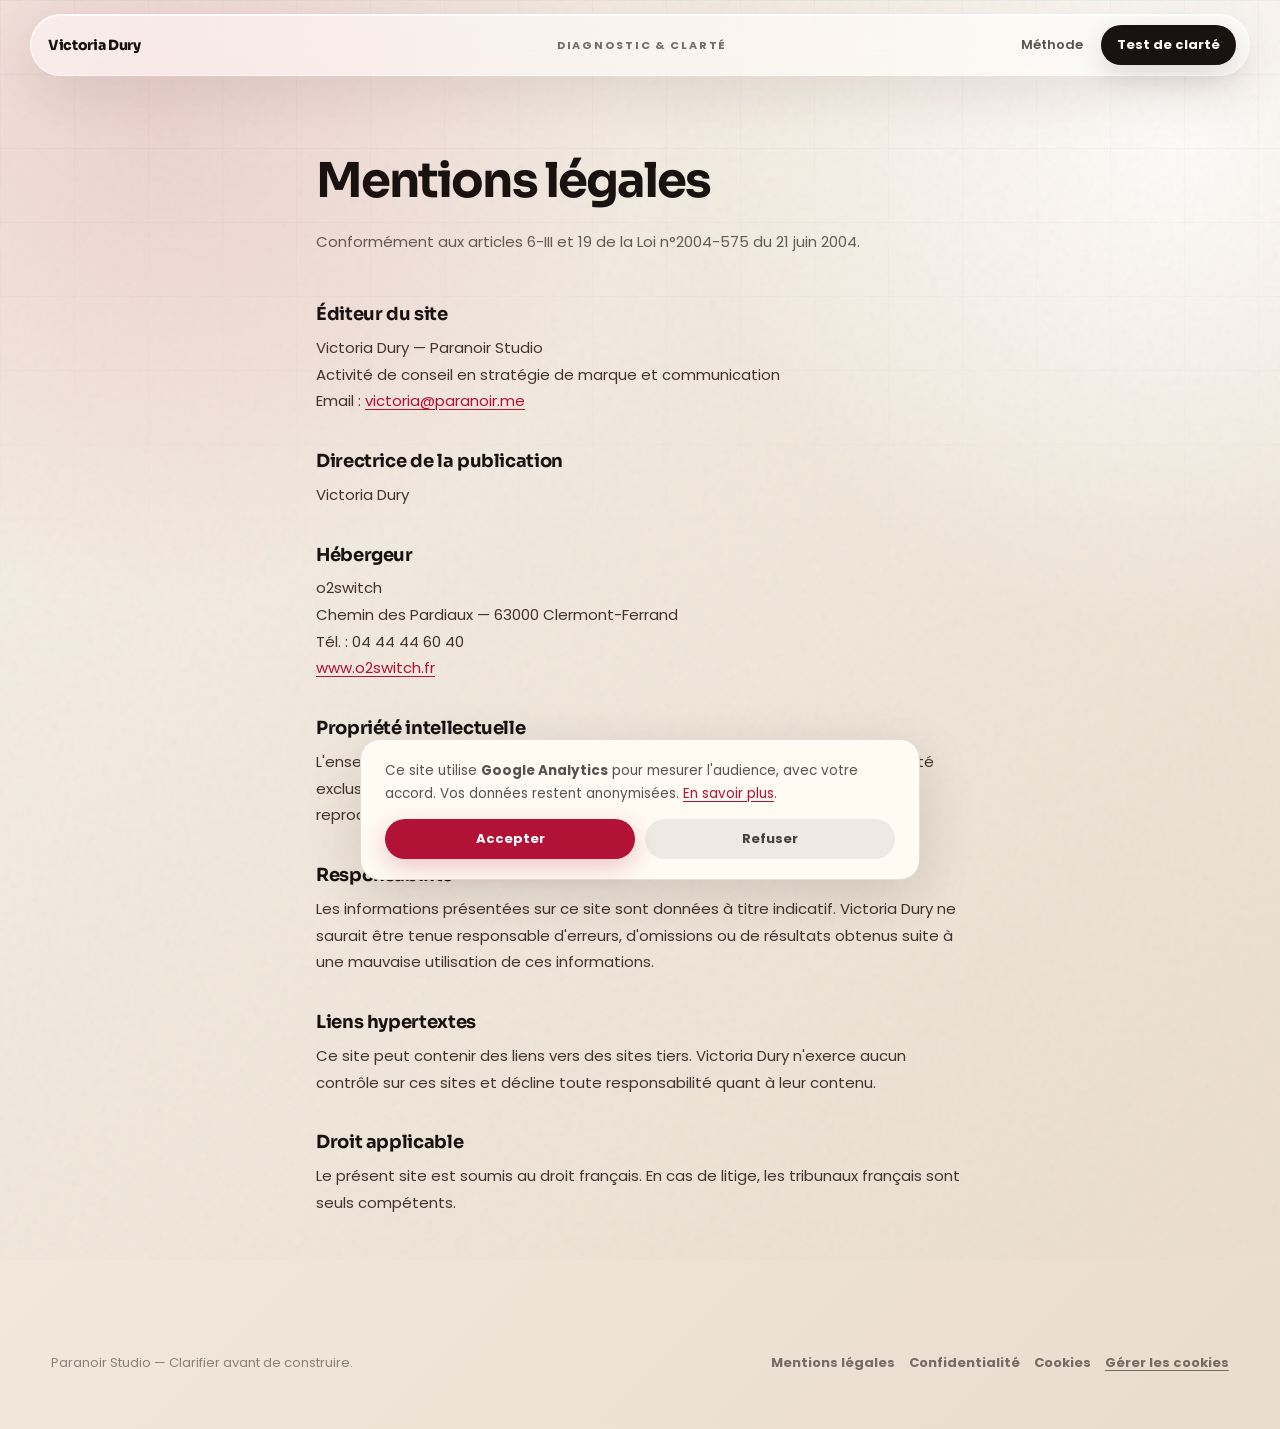
==== mentions-legales.html @ e3fe0657 "fix: scroll preview via rAF JS pur, vitesse 22px/s uniforme, reversal exact" ====
<!DOCTYPE html>
<html lang="fr">
<head>
<meta charset="utf-8"/>
<meta content="width=device-width, initial-scale=1" name="viewport"/>
<title>Mentions légales — Victoria Dury / Paranoir</title>
<meta name="description" content="Mentions légales du site paranoir.paranoir.pro — éditeur, hébergeur, propriété intellectuelle."/>
<meta name="robots" content="noindex"/>
<link rel="canonical" href="https://paranoir.paranoir.pro/mentions-legales.html"/>
<meta name="theme-color" content="#b11235"/>
<link rel="icon" href="/favicon.svg" type="image/svg+xml"/>
<link rel="icon" href="/favicon.ico" sizes="32x32"/>
<link rel="apple-touch-icon" href="/assets/images/logo-paranoir-studio-blanc-illu-hd.png"/>
<link rel="preload" href="/assets/fonts/poppins-400.woff2" as="font" type="font/woff2" crossorigin/>
<link rel="stylesheet" href="/assets/css/fonts.css"/>
<link rel="stylesheet" href="/assets/css/site.css?v=10"/>
<style>
.legal-page{max-width:760px;margin:0 auto;padding:clamp(100px,12vw,160px) clamp(20px,6vw,56px) clamp(60px,8vw,120px)}
.legal-page h1{font-family:var(--title);font-size:clamp(28px,4vw,48px);letter-spacing:-.04em;font-weight:700;margin-bottom:10px}
.legal-page .lede{color:var(--muted);margin-bottom:48px;font-size:15px}
.legal-page h2{font-family:var(--title);font-size:18px;font-weight:700;letter-spacing:-.02em;margin:36px 0 10px;color:var(--ink)}
.legal-page p,.legal-page li{font-size:15px;line-height:1.78;color:var(--ink2)}
.legal-page ul{padding-left:20px;margin:8px 0}
.legal-page a{color:var(--carmine);text-decoration:underline;text-underline-offset:3px}
</style>
</head>
<body class="site-home">
<div class="page">
<nav class="nav">
<a class="brand" href="/">Victoria Dury</a>
<div class="nav-mid">Diagnostic &amp; Clarté</div>
<div class="nav-right">
<a class="nav-link" href="/#method">Méthode</a>
<a class="nav-cta" href="/#prediagnostic">Test de clarté</a>
</div>
</nav>

<article class="legal-page">
<h1>Mentions légales</h1>
<p class="lede">Conformément aux articles 6-III et 19 de la Loi n°2004-575 du 21 juin 2004.</p>

<h2>Éditeur du site</h2>
<p>
  Victoria Dury — Paranoir Studio<br/>
  Activité de conseil en stratégie de marque et communication<br/>
  Email : <a href="mailto:victoria@paranoir.me">victoria@paranoir.me</a>
</p>

<h2>Directrice de la publication</h2>
<p>Victoria Dury</p>

<h2>Hébergeur</h2>
<p>
  o2switch<br/>
  Chemin des Pardiaux — 63000 Clermont-Ferrand<br/>
  Tél. : 04 44 44 60 40<br/>
  <a href="https://www.o2switch.fr" rel="noopener noreferrer" target="_blank">www.o2switch.fr</a>
</p>

<h2>Propriété intellectuelle</h2>
<p>
  L'ensemble du contenu de ce site (textes, visuels, structure, code) est la propriété exclusive de Victoria Dury — Paranoir Studio, sauf mention contraire. Toute reproduction, même partielle, est interdite sans autorisation écrite préalable.
</p>

<h2>Responsabilité</h2>
<p>
  Les informations présentées sur ce site sont données à titre indicatif. Victoria Dury ne saurait être tenue responsable d'erreurs, d'omissions ou de résultats obtenus suite à une mauvaise utilisation de ces informations.
</p>

<h2>Liens hypertextes</h2>
<p>
  Ce site peut contenir des liens vers des sites tiers. Victoria Dury n'exerce aucun contrôle sur ces sites et décline toute responsabilité quant à leur contenu.
</p>

<h2>Droit applicable</h2>
<p>Le présent site est soumis au droit français. En cas de litige, les tribunaux français sont seuls compétents.</p>
</article>

<footer class="site-footer">
<span>Paranoir Studio — Clarifier avant de construire.</span>
<nav aria-label="Liens légaux" class="site-footer-links">
<a href="/mentions-legales.html">Mentions légales</a>
<a href="/politique-confidentialite.html">Confidentialité</a>
<a href="/politique-cookies.html">Cookies</a>
<button class="footer-cookie-btn" id="manageCookies" type="button">Gérer les cookies</button>
</nav>
</footer>
</div>
<script src="/assets/js/cookies.js"></script>
</body>
</html>
---- assets/css/fonts.css ----
/* Fonts auto-hébergées — latin-ext + latin uniquement */

/* ── Italiana 400 ─────────────────────────────────────────────── */
@font-face {
  font-family: 'Italiana';
  font-style: normal;
  font-weight: 400;
  font-display: swap;
  src: url('../fonts/italiana-400.woff2') format('woff2');
  unicode-range: U+0000-00FF, U+0131, U+0152-0153, U+02BB-02BC, U+02C6, U+02DA,
    U+02DC, U+0304, U+0308, U+0329, U+2000-206F, U+20AC, U+2122, U+2191,
    U+2193, U+2212, U+2215, U+FEFF, U+FFFD;
}

/* ── Poppins 400 ─────────────────────────────────────────────── */
@font-face {
  font-family: 'Poppins';
  font-style: normal;
  font-weight: 400;
  font-display: swap;
  src: url('../fonts/poppins-400-ext.woff2') format('woff2');
  unicode-range: U+0100-02BA, U+02BD-02C5, U+02C7-02CC, U+02CE-02D7,
    U+02DD-02FF, U+0304, U+0308, U+0329, U+1D00-1DBF, U+1E00-1E9F,
    U+1EF2-1EFF, U+2020, U+20A0-20AB, U+20AD-20C0, U+2113, U+2C60-2C7F,
    U+A720-A7FF;
}
@font-face {
  font-family: 'Poppins';
  font-style: normal;
  font-weight: 400;
  font-display: swap;
  src: url('../fonts/poppins-400.woff2') format('woff2');
  unicode-range: U+0000-00FF, U+0131, U+0152-0153, U+02BB-02BC, U+02C6,
    U+02DA, U+02DC, U+0304, U+0308, U+0329, U+2000-206F, U+20AC, U+2122,
    U+2191, U+2193, U+2212, U+2215, U+FEFF, U+FFFD;
}

/* ── Poppins 500 ─────────────────────────────────────────────── */
@font-face {
  font-family: 'Poppins';
  font-style: normal;
  font-weight: 500;
  font-display: swap;
  src: url('../fonts/poppins-500-ext.woff2') format('woff2');
  unicode-range: U+0100-02BA, U+02BD-02C5, U+02C7-02CC, U+02CE-02D7,
    U+02DD-02FF, U+0304, U+0308, U+0329, U+1D00-1DBF, U+1E00-1E9F,
    U+1EF2-1EFF, U+2020, U+20A0-20AB, U+20AD-20C0, U+2113, U+2C60-2C7F,
    U+A720-A7FF;
}
@font-face {
  font-family: 'Poppins';
  font-style: normal;
  font-weight: 500;
  font-display: swap;
  src: url('../fonts/poppins-500.woff2') format('woff2');
  unicode-range: U+0000-00FF, U+0131, U+0152-0153, U+02BB-02BC, U+02C6,
    U+02DA, U+02DC, U+0304, U+0308, U+0329, U+2000-206F, U+20AC, U+2122,
    U+2191, U+2193, U+2212, U+2215, U+FEFF, U+FFFD;
}

/* ── Poppins 600 ─────────────────────────────────────────────── */
@font-face {
  font-family: 'Poppins';
  font-style: normal;
  font-weight: 600;
  font-display: swap;
  src: url('../fonts/poppins-600-ext.woff2') format('woff2');
  unicode-range: U+0100-02BA, U+02BD-02C5, U+02C7-02CC, U+02CE-02D7,
    U+02DD-02FF, U+0304, U+0308, U+0329, U+1D00-1DBF, U+1E00-1E9F,
    U+1EF2-1EFF, U+2020, U+20A0-20AB, U+20AD-20C0, U+2113, U+2C60-2C7F,
    U+A720-A7FF;
}
@font-face {
  font-family: 'Poppins';
  font-style: normal;
  font-weight: 600;
  font-display: swap;
  src: url('../fonts/poppins-600.woff2') format('woff2');
  unicode-range: U+0000-00FF, U+0131, U+0152-0153, U+02BB-02BC, U+02C6,
    U+02DA, U+02DC, U+0304, U+0308, U+0329, U+2000-206F, U+20AC, U+2122,
    U+2191, U+2193, U+2212, U+2215, U+FEFF, U+FFFD;
}

/* ── Poppins 700 ─────────────────────────────────────────────── */
@font-face {
  font-family: 'Poppins';
  font-style: normal;
  font-weight: 700;
  font-display: swap;
  src: url('../fonts/poppins-700-ext.woff2') format('woff2');
  unicode-range: U+0100-02BA, U+02BD-02C5, U+02C7-02CC, U+02CE-02D7,
    U+02DD-02FF, U+0304, U+0308, U+0329, U+1D00-1DBF, U+1E00-1E9F,
    U+1EF2-1EFF, U+2020, U+20A0-20AB, U+20AD-20C0, U+2113, U+2C60-2C7F,
    U+A720-A7FF;
}
@font-face {
  font-family: 'Poppins';
  font-style: normal;
  font-weight: 700;
  font-display: swap;
  src: url('../fonts/poppins-700.woff2') format('woff2');
  unicode-range: U+0000-00FF, U+0131, U+0152-0153, U+02BB-02BC, U+02C6,
    U+02DA, U+02DC, U+0304, U+0308, U+0329, U+2000-206F, U+20AC, U+2122,
    U+2191, U+2193, U+2212, U+2215, U+FEFF, U+FFFD;
}

/* ── Sora 500–800 (variable) ─────────────────────────────────── */
@font-face {
  font-family: 'Sora';
  font-style: normal;
  font-weight: 500 800;
  font-display: swap;
  src: url('../fonts/sora-latin-ext.woff2') format('woff2');
  unicode-range: U+0100-02BA, U+02BD-02C5, U+02C7-02CC, U+02CE-02D7,
    U+02DD-02FF, U+0304, U+0308, U+0329, U+1D00-1DBF, U+1E00-1E9F,
    U+1EF2-1EFF, U+2020, U+20A0-20AB, U+20AD-20C0, U+2113, U+2C60-2C7F,
    U+A720-A7FF;
}
@font-face {
  font-family: 'Sora';
  font-style: normal;
  font-weight: 500 800;
  font-display: swap;
  src: url('../fonts/sora-latin.woff2') format('woff2');
  unicode-range: U+0000-00FF, U+0131, U+0152-0153, U+02BB-02BC, U+02C6,
    U+02DA, U+02DC, U+0304, U+0308, U+0329, U+2000-206F, U+20AC, U+2122,
    U+2191, U+2193, U+2212, U+2215, U+FEFF, U+FFFD;
}
---- assets/css/site.css ----
/* CSS global du site. Remplace progressivement home.css. */
:root{
      /* Couleurs de base */
      --paper:#f7f1e8;
      --paper2:#eadccd;
      --cream:#fffaf2;
      --ink:#191210;
      --ink2:#43332f;
      --muted:rgba(25,18,16,.66);
      --faint:rgba(25,18,16,.43);
      --line:rgba(25,18,16,.14);
      --carmine:#b11235;
      --carmine2:#df2d55;
      --rose:#f7c0cc;
      --glass:rgba(255,255,255,.52);

      /* Alpha — carmine */
      --carmine-8:rgba(177,18,53,.08);
      --carmine-13:rgba(177,18,53,.13);
      --carmine-18:rgba(177,18,53,.18);
      --carmine-22:rgba(177,18,53,.22);

      /* Alpha — ink */
      --ink-6:rgba(25,18,16,.06);
      --ink-8:rgba(25,18,16,.08);
      --ink-10:rgba(25,18,16,.10);
      --ink-12:rgba(25,18,16,.12);
      --ink-48:rgba(25,18,16,.48);

      /* Alpha — blanc */
      --white-50:rgba(255,255,255,.50);
      --white-65:rgba(255,255,255,.65);
      --white-80:rgba(255,255,255,.80);

      /* Espacement — règle de 8 */
      --sp-1:8px;
      --sp-2:16px;
      --sp-3:24px;
      --sp-4:32px;
      --sp-5:40px;
      --sp-6:48px;
      --sp-8:64px;
      --sp-10:80px;
      --sp-12:96px;

      /* Layout */
      --max:1220px;
      --gutter:clamp(20px,4vw,56px);

      /* Typographie */
      --title:"Sora",system-ui,sans-serif;
      --body:"Poppins",system-ui,sans-serif;
      --highlight:"Italiana",Georgia,"Times New Roman",serif;
    }

    *{box-sizing:border-box}
    html{scroll-behavior:auto}

    /* ── RGAA — Skip link ──────────────────────────────────────── */
    .skip-link{
      position:absolute;
      left:-9999px;top:auto;
      width:1px;height:1px;
      overflow:hidden;
    }
    .skip-link:focus{
      position:fixed;top:12px;left:16px;
      width:auto;height:auto;
      padding:10px 20px;
      overflow:visible;
      background:var(--carmine);color:white;
      border-radius:8px;font-weight:700;font-size:14px;
      z-index:9999;outline:none;
    }

    /* ── RGAA — Focus visible global ──────────────────────────── */
    :focus-visible{
      outline:2px solid var(--carmine);
      outline-offset:3px;
      border-radius:4px;
    }
    /* Désactive l'outline natif (on gère nous-mêmes) */
    :focus:not(:focus-visible){outline:none}
    body{
      margin:0;
      font-family:var(--body);
      color:var(--ink);
      background:
        radial-gradient(circle at 12% 8%,rgba(177,18,53,.13),transparent 28%),
        radial-gradient(circle at 92% 10%,rgba(255,255,255,.85),transparent 28%),
        linear-gradient(135deg,var(--paper),var(--paper2));
      overflow-x:hidden;
    }

    body::before{
      content:"";
      position:fixed;
      inset:0;
      pointer-events:none;
      z-index:0;
      background-image:
        linear-gradient(rgba(25,18,16,.032) 1px,transparent 1px),
        linear-gradient(90deg,rgba(25,18,16,.025) 1px,transparent 1px);
      background-size:74px 74px;
      mask-image:linear-gradient(to bottom,black 0%,transparent 76%);
    }

    body::after{
      content:"";
      position:fixed;
      inset:-40%;
      pointer-events:none;
      z-index:0;
      opacity:.055;
      will-change:transform;
      background-image:url("data:image/svg+xml,%3Csvg viewBox='0 0 260 260' xmlns='http://www.w3.org/2000/svg'%3E%3Cfilter id='n'%3E%3CfeTurbulence type='fractalNoise' baseFrequency='.9' numOctaves='3' stitchTiles='stitch'/%3E%3C/filter%3E%3Crect width='100%25' height='100%25' filter='url(%23n)'/%3E%3C/svg%3E");
      animation:grain 9s steps(10) infinite;
    }

    a{color:inherit;text-decoration:none}
    h1,h2,h3,p{margin:0}
    .page{position:relative;z-index:1}

    .nav{
      position:fixed;
      z-index:30;
      top:14px;
      left:50%;
      transform:translateX(-50%);
      width:min(calc(100% - 28px),var(--max));
      display:grid;
      grid-template-columns:1fr auto 1fr;
      align-items:center;
      gap:18px;
      padding:10px 13px 10px 17px;
      border:1px solid rgba(255,255,255,.68);
      border-radius:999px;
      background:rgba(255,255,255,.50);
      backdrop-filter:blur(26px) saturate(1.35);
      box-shadow:inset 0 1px 0 rgba(255,255,255,.86),0 18px 50px rgba(71,43,31,.10);
    }

    .brand{font-family:var(--title);font-weight:800;font-size:14px;letter-spacing:-.025em}
    .nav-mid{font-size:11px;text-transform:uppercase;letter-spacing:.17em;color:rgba(25,18,16,.60);font-weight:700}
    .nav-right{display:flex;justify-content:flex-end;align-items:center;gap:18px}
    .nav-link{font-size:13px;font-weight:600;color:rgba(25,18,16,.72)}
    .nav-cta{
      background:var(--ink);
      color:var(--cream);
      padding:10px 16px;
      border-radius:999px;
      font-size:13px;
      font-weight:700;
      box-shadow:0 10px 28px rgba(25,18,16,.14);
    }

    section{width:min(calc(100% - 2*var(--gutter)),var(--max));margin:0 auto;position:relative}

    .hero{
      min-height:calc(100svh - 18px);
      padding:92px 0 22px;
      display:grid;
      grid-template-columns:minmax(0,.92fr) minmax(390px,.86fr);
      gap:clamp(30px,5vw,68px);
      align-items:center;
    }

    .eyebrow{
      display:flex;align-items:center;gap:10px;
      margin-bottom:16px;
      color:var(--carmine);
      text-transform:uppercase;
      letter-spacing:.13em;
      font-size:12px;
      font-weight:700;
    }
    .dot{width:7px;height:7px;border-radius:999px;background:var(--carmine);box-shadow:0 0 18px rgba(177,18,53,.45)}

    h1{
      max-width:760px;
      font-family:var(--title);
      font-size:clamp(34px,4.6vw,60px);
      line-height:1.12;
      letter-spacing:-.05em;
      font-weight:700;
    }
    .highlight{
      font-family:var(--highlight);
      font-weight:400;
      font-style:italic;
      color:var(--carmine);
      letter-spacing:-.045em;
    }
    .sub{
      margin-top:20px;
      max-width:680px;
      color:var(--muted);
      font-size:clamp(14.5px,1.15vw,16.5px);
      line-height:1.78;
    }
    .marker{
      color:var(--ink);
      font-weight:600;
      background:linear-gradient(transparent 58%,rgba(177,18,53,.16) 58%);
    }
    .hero-actions{display:flex;align-items:center;gap:16px;flex-wrap:wrap;margin-top:26px}
    .cta{
      display:inline-flex;
      align-items:center;
      justify-content:center;
      gap:10px;
      min-height:52px;
      padding:14px 22px;
      border-radius:999px;
      background:var(--carmine);
      color:white;
      font-weight:700;
      box-shadow:0 22px 54px rgba(177,18,53,.22),inset 0 1px 0 rgba(255,255,255,.26);
      transition:transform .22s ease,box-shadow .22s ease;
    }
    .cta:hover{transform:translateY(-3px);box-shadow:0 28px 72px rgba(177,18,53,.31),inset 0 1px 0 rgba(255,255,255,.32)}
    .micro{max-width:300px;color:rgba(25,18,16,.48);font-size:13px;line-height:1.6}

    /* DOSSIER OUVERT PREMIUM */
    .case-board{
      position:relative;
      min-height:455px;
      border:1px solid rgba(255,255,255,.72);
      border-radius:34px;
      background:
        linear-gradient(135deg,rgba(255,255,255,.64),rgba(255,255,255,.30)),
        rgba(255,255,255,.40);
      backdrop-filter:blur(32px) saturate(1.38);
      box-shadow:inset 0 1px 0 rgba(255,255,255,.88),0 36px 104px rgba(76,45,32,.14);
      overflow:hidden;
      transform:rotateX(1.5deg) rotateY(-2.4deg);
      transform-style:preserve-3d;
    }
    .case-board::before{
      content:"";
      position:absolute;
      inset:0;
      background:
        radial-gradient(circle at 22% 4%,rgba(255,255,255,.88),transparent 27%),
        radial-gradient(circle at 84% 90%,rgba(177,18,53,.13),transparent 28%);
      pointer-events:none;
    }
    .case-board::after{
      content:"";
      position:absolute;
      inset:0;
      background:linear-gradient(115deg,transparent 8%,rgba(255,255,255,.42) 36%,transparent 52%);
      transform:translateX(-80%);
      animation:sheen 7.5s ease-in-out infinite;
      pointer-events:none;
    }

    .board-top{
      position:absolute;
      top:20px;left:22px;right:22px;
      z-index:4;
      display:flex;
      justify-content:space-between;
      gap:18px;
      color:rgba(25,18,16,.42);
      text-transform:uppercase;
      letter-spacing:.17em;
      font-size:11px;
      font-weight:700;
    }


    .paper-layer{
      position:absolute;
      border-radius:16px;
      background:rgba(255,250,242,.52);
      border:1px solid rgba(255,255,255,.62);
      box-shadow:0 6px 20px rgba(74,43,31,.07);
      transform:rotate(var(--r));
      z-index:1;
    }
    .paper-a{width:50%;height:22%;left:1%;top:8%;--r:-2.5deg}
    .paper-b{width:36%;height:21%;right:2%;top:11%;--r:2deg}
    .paper-c{width:38%;height:21%;left:10%;top:37%;--r:1.8deg}
    .paper-d{width:37%;height:21%;right:4%;top:39%;--r:-2.2deg}
    .paper-e{width:37%;height:21%;left:3%;bottom:7%;--r:2deg}
    .paper-f{width:34%;height:22%;right:3%;bottom:8%;--r:-1.8deg}

    .thread-svg{
      position:absolute;
      inset:0;
      width:100%;
      height:100%;
      z-index:2;
      pointer-events:none;
    }
    .thread{
      fill:none;
      stroke:var(--carmine);
      stroke-width:2.2;
      stroke-linecap:round;
      stroke-dasharray:720;
      stroke-dashoffset:720;
      opacity:.58;
      animation:draw .65s ease forwards;
    }
    .thread.soft{stroke:rgba(25,18,16,.20)}
    .thread-svg path:nth-child(1){animation-delay:.3s}
    .thread-svg path:nth-child(2){animation-delay:1.05s}
    .thread-svg path:nth-child(3){animation-delay:1.8s}
    .thread-svg path:nth-child(4){animation-delay:2.55s}
    .thread-svg path:nth-child(5){animation-delay:3.3s}

    .evidence{
      position:absolute;
      z-index:3;
      padding:11px 13px;
      border:1px solid rgba(255,255,255,.78);
      border-radius:18px;
      background:rgba(255,255,255,.66);
      backdrop-filter:blur(18px);
      box-shadow:inset 0 1px 0 rgba(255,255,255,.90),0 18px 46px rgba(74,43,31,.10);
      animation:float 5.5s ease-in-out infinite;
    }
    .evidence strong{
      display:block;
      font-family:var(--title);
      font-size:clamp(12px,1vw,14.5px);
      line-height:1.18;
      letter-spacing:-.03em;
      font-weight:700;
      white-space:nowrap;
    }
    .evidence span{
      display:block;
      margin-top:5px;
      color:rgba(25,18,16,.50);
      font-size:11px;
      font-weight:600;
    }
    .evidence.big strong{font-size:clamp(15px,1.45vw,20px)}
    .evidence.false strong{
      color:rgba(25,18,16,.46);
      text-decoration:line-through;
      text-decoration-color:var(--carmine);
      text-decoration-thickness:2px;
    }
    .evidence.result{
      background:var(--carmine);
      color:white;
      border-color:rgba(255,255,255,.42);
    }
    .evidence.result span{color:rgba(255,255,255,.72)}
    .ev1{left:8%;top:16%;animation-delay:0s}
    .ev2{right:9%;top:18%;animation-delay:.42s}
    .ev3{left:22%;top:43%;animation-delay:.78s}
    .ev4{right:11%;top:45%;animation-delay:.18s}
    .ev5{left:10%;bottom:14%;animation-delay:.62s}
    .ev6{right:10%;bottom:15%;animation-delay:.36s}

    .stamp{
      position:absolute;
      z-index:4;
      left:45%;
      top:55%;
      transform:rotate(-9deg) scale(1.22);
      border:3px solid var(--carmine);
      color:var(--carmine);
      padding:9px 14px;
      border-radius:12px;
      background:rgba(247,241,232,.50);
      font-family:var(--title);
      font-size:12px;
      font-weight:800;
      letter-spacing:.08em;
      text-transform:uppercase;
      opacity:0;
      animation:stamp .58s cubic-bezier(.15,1.6,.25,1) forwards 3.9s;
    }

    .hero-offer{
      margin-top:12px;
      display:grid;
      grid-template-columns:auto 1fr auto;
      align-items:center;
      gap:20px;
      padding:14px 18px;
      border-radius:24px;
      border:1px solid rgba(255,255,255,.72);
      background:rgba(255,255,255,.55);
      backdrop-filter:blur(26px) saturate(1.3);
      box-shadow:inset 0 1px 0 rgba(255,255,255,.88),0 22px 60px rgba(76,45,32,.10);
    }
    .hero-offer small{
      display:block;
      color:var(--carmine);
      text-transform:uppercase;
      letter-spacing:.15em;
      font-size:11px;
      font-weight:700;
      margin-bottom:4px;
    }
    .offer-name{
      font-family:var(--title);
      font-size:15px;
      line-height:1.1;
      letter-spacing:-.02em;
      font-weight:700;
    }
    .offer-text{
      color:var(--ink2);
      font-size:13px;
      line-height:1.45;
      font-weight:500;
    }
    .offer-price{
      font-family:var(--title);
      font-size:36px;
      line-height:.9;
      letter-spacing:-.05em;
      font-weight:700;
      white-space:nowrap;
      color:var(--carmine);
    }

    .proof{
      padding:18px 0 76px;
      display:grid;
      grid-template-columns:.78fr 1.44fr .78fr;
      gap:18px;
    }
    .liquid{
      border:1px solid rgba(255,255,255,.68);
      background:linear-gradient(135deg,rgba(255,255,255,.58),rgba(255,255,255,.31));
      backdrop-filter:blur(24px) saturate(1.35);
      box-shadow:inset 0 1px 0 rgba(255,255,255,.86),0 22px 58px rgba(72,43,31,.09);
    }
    .proof-item{
      border-radius:30px;
      padding:24px;
      min-height:176px;
      display:flex;
      flex-direction:column;
      justify-content:space-between;
    }
    .stat{font-family:var(--title);font-size:46px;line-height:.95;letter-spacing:-.05em;color:var(--carmine);font-weight:700}
    .proof-item p{color:var(--muted);line-height:1.65;font-size:14px}
    .quote{font-family:var(--highlight);font-size:clamp(21px,2vw,29px)!important;line-height:1.28!important;letter-spacing:-.035em;color:var(--ink)!important}
    .byline{font-family:var(--body);font-size:13px!important;color:rgba(25,18,16,.46)!important;margin-top:16px}

    .statement{
      min-height:60svh;
      display:grid;
      place-items:center;
      text-align:center;
      padding:clamp(80px,10vw,140px) clamp(20px,6vw,80px);
    }
    .statement h2{
      max-width:920px;
      font-family:var(--title);
      font-size:clamp(34px,5.5vw,76px);
      line-height:1.16;
      letter-spacing:-.05em;
      font-weight:700;
    }
    .statement .highlight{
      position:relative;
      display:inline-block;
    }
    .statement .highlight::after{
      content:"";
      position:absolute;
      left:-3%;right:-3%;top:57%;
      height:.10em;
      background:var(--carmine);
      transform:scaleX(0);
      transform-origin:left;
      animation:strike linear both;
      animation-timeline:view();
      animation-range:entry 8% cover 45%;
    }

    .chapter{padding:76px 0}
    .split{
      display:grid;
      grid-template-columns:.78fr 1.22fr;
      gap:clamp(38px,7vw,98px);
      align-items:start;
    }
    .kicker{
      margin-bottom:16px;
      color:var(--carmine);
      font-size:12px;
      text-transform:uppercase;
      letter-spacing:.16em;
      font-weight:700;
    }
    h2{
      font-family:var(--title);
      font-size:clamp(29px,3.7vw,52px);
      line-height:1.16;
      letter-spacing:-.045em;
      font-weight:700;
    }
    .lede{
      margin-top:22px;
      max-width:610px;
      color:var(--muted);
      font-size:16.5px;
      line-height:1.82;
    }
    .symptoms{display:grid;border-top:1px solid var(--line)}
    .symptom{
      display:grid;
      grid-template-columns:1fr auto;
      gap:24px;
      align-items:baseline;
      padding:22px 0;
      border-bottom:1px solid var(--line);
    }
    .symptom strong{
      font-family:var(--title);
      font-size:clamp(19px,2vw,29px);
      line-height:1.18;
      letter-spacing:-.035em;
      font-weight:600;
    }
    .symptom span{
      color:var(--carmine);
      text-transform:uppercase;
      letter-spacing:.13em;
      font-size:11px;
      font-weight:700;
    }
    .risk{
      margin-top:28px;
      padding-left:20px;
      border-left:4px solid var(--carmine);
      font-family:var(--highlight);
      color:var(--carmine);
      font-size:clamp(25px,3vw,40px);
      line-height:1.08;
      letter-spacing:-.04em;
    }

    .method{
      padding:86px 0;
      display:grid;
      grid-template-columns:.85fr 1.15fr;
      gap:clamp(38px,6vw,86px);
      align-items:center;
    }
    .method p:not(.kicker){
      margin-top:22px;
      color:var(--muted);
      font-size:16.5px;
      line-height:1.86;
      max-width:580px;
    }
    .timeline{position:relative;padding:18px 0}
    .timeline::before{
      content:"";
      position:absolute;
      left:23px;top:38px;bottom:38px;width:2px;
      background:rgba(177,18,53,.18);
    }
    .timeline::after{
      content:"";
      position:absolute;
      left:23px;top:38px;height:calc(100% - 76px);width:2px;
      background:var(--carmine);
      transform-origin:top;
      transform:scaleY(0);
      animation:progress linear both;
      animation-timeline:view();
      animation-range:entry 12% cover 74%;
    }
    .step{
      position:relative;
      display:grid;
      grid-template-columns:48px 1fr;
      gap:22px;
      align-items:start;
      padding:18px 0 22px;
      opacity:.36;
      transform:translateX(-10px);
      animation:stepFade linear both;
      animation-timeline:view();
      animation-range:entry 0% cover 40%;
    }
    .num{
      position:relative;
      z-index:2;
      width:48px;height:48px;
      display:grid;place-items:center;
      border-radius:999px;
      background:var(--carmine);
      color:white;
      font-weight:700;
      font-size:13px;
      box-shadow:0 0 0 9px rgba(255,250,242,.74);
    }
    .step strong{
      display:block;
      font-family:var(--title);
      font-size:clamp(19px,2vw,28px);
      line-height:1.12;
      letter-spacing:-.035em;
      font-weight:700;
    }
    .step span{
      display:block;
      margin-top:7px;
      color:var(--muted);
      font-size:14.5px;
      line-height:1.62;
      max-width:540px;
    }

    .offer{padding:86px 0}
    .offer-layout{
      display:grid;
      grid-template-columns:.72fr 1.28fr;
      gap:18px;
      align-items:stretch;
    }
    .price-panel{
      border-radius:34px;
      background:var(--carmine);
      color:white;
      padding:34px;
      min-height:430px;
      display:flex;
      flex-direction:column;
      justify-content:space-between;
      box-shadow:0 28px 74px rgba(177,18,53,.22);
    }
    .price-panel h2{color:white;font-size:clamp(29px,3.1vw,43px);line-height:1.14}
    .price{
      margin-top:24px;
      font-family:var(--title);
      font-size:clamp(64px,7vw,100px);
      line-height:.88;
      letter-spacing:-.06em;
      font-weight:700;
      white-space:nowrap;
    }
    .price-line{
      margin-top:26px;
      color:rgba(255,255,255,.82);
      font-family:var(--highlight);
      font-size:clamp(24px,2.8vw,38px);
      line-height:1.12;
      letter-spacing:-.035em;
    }
    .price-panel .cta{
      margin-top:28px;
      background:white;color:var(--carmine);
      box-shadow:0 18px 42px rgba(0,0,0,.12),inset 0 1px 0 rgba(255,255,255,.8);
      font-size:15px;padding:15px 20px;
    }
    .price-panel .micro{color:rgba(255,255,255,.72);margin-top:15px}
    .offer-list{display:grid;gap:12px}
    .detail{border-radius:26px;padding:22px 24px}
    .detail strong{
      display:block;
      font-family:var(--title);
      font-size:clamp(18px,1.65vw,24px);
      line-height:1.18;
      letter-spacing:-.03em;
    }
    .detail span{
      display:block;
      margin-top:8px;
      color:var(--muted);
      font-size:14.5px;
      line-height:1.65;
    }

    .about{
      padding:82px 0;
      display:grid;
      grid-template-columns:.78fr 1.22fr;
      gap:18px;
    }
    .photo{
      min-height:430px;
      border-radius:34px;
      background:
        linear-gradient(130deg,rgba(25,18,16,.12),rgba(177,18,53,.10)),
        url("data:image/svg+xml,%3Csvg width='900' height='1000' viewBox='0 0 900 1000' xmlns='http://www.w3.org/2000/svg'%3E%3Crect width='900' height='1000' fill='%23eadccd'/%3E%3Cpath d='M120 180h520v46H120zM120 260h390v24H120zM120 312h470v24H120zM120 364h330v24H120zM120 590h650v9H120zM170 630h260v20H170zM170 680h360v20H170zM170 730h300v20H170z' fill='%23191210' opacity='.14'/%3E%3Ccircle cx='650' cy='730' r='105' fill='%23b11235' opacity='.20'/%3E%3C/svg%3E");
      background-size:cover;
      background-position:center;
    }
    .about-copy{
      border-radius:34px;
      padding:clamp(28px,4vw,48px);
    }
    .about-copy p{
      margin-top:20px;
      color:var(--muted);
      font-size:16.5px;
      line-height:1.86;
    }

    .faq{max-width:900px;padding:82px 0}
    details{padding:24px 0;border-bottom:1px solid var(--line)}
    summary{
      list-style:none;cursor:pointer;
      display:flex;justify-content:space-between;gap:24px;
      font-family:var(--title);
      font-size:clamp(20px,2.35vw,31px);
      line-height:1.18;
      letter-spacing:-.035em;
      font-weight:700;
    }
    summary::after{content:"+";color:var(--carmine);font-family:var(--body);font-weight:500}
    details[open] summary::after{content:"–"}
    details p{
      margin-top:15px;
      max-width:740px;
      color:var(--muted);
      line-height:1.76;
      font-size:15.5px;
    }

    .final{
      width:100%;
      max-width:none;
      background:var(--carmine);
      color:white;
      text-align:center;
      padding:clamp(70px,9vw,126px) var(--gutter);
    }
    .final-inner{max-width:960px;margin:0 auto}
    .final h2{color:white;font-size:clamp(35px,5vw,70px)}
    .final .highlight{color:rgba(255,255,255,.84)}
    .final p{
      max-width:650px;
      margin:24px auto 0;
      color:rgba(255,255,255,.76);
      line-height:1.76;
      font-size:16.5px;
    }
    .final .cta{margin-top:32px;background:white;color:var(--carmine);box-shadow:0 20px 50px rgba(0,0,0,.13)}
    .final .micro{margin:15px auto 0;color:rgba(255,255,255,.68)}

    footer{
      width:min(calc(100% - 2*var(--gutter)),var(--max));
      margin:0 auto;
      padding:34px 0 56px;
      display:flex;
      justify-content:space-between;
      gap:22px;
      color:rgba(25,18,16,.48);
      font-size:13px;
    }


    .site-footer{
      width:min(calc(100% - 2*var(--gutter)),var(--max));
      margin:0 auto;
      padding:34px 0 56px;
      display:flex;
      justify-content:space-between;
      gap:18px;
      flex-wrap:wrap;
      color:rgba(25,18,16,.48);
      font-size:13px;
    }
    .site-footer-links{display:flex;gap:14px;flex-wrap:wrap}
    .site-footer-links a{font-weight:800;color:rgba(25,18,16,.56)}
    .site-footer-links a:hover{color:var(--carmine)}

    .reveal{opacity:0;transform:translateY(24px);transition:opacity .7s ease,transform .7s ease;will-change:opacity,transform}
    .visible{opacity:1;transform:translateY(0)}


    /* FOND THREE.JS — clair, discret, piloté par le scroll et la souris */
    .three-bg{
      position:fixed;
      inset:0;
      z-index:0;
      pointer-events:none;
      overflow:hidden;
      opacity:.44;
      mix-blend-mode:multiply;
      contain:paint;
      will-change:opacity;
    }

    #clarityCanvas{
      width:100%;
      height:100%;
      display:block;
    }

    .page{
      position:relative;
      z-index:2;
    }

    .nav{
      z-index:40;
    }

    @media(max-width:720px){
      .three-bg{opacity:.28}
    }

    @media(prefers-reduced-motion:reduce){
      .three-bg{display:none}
    }


    .prequiz{
      padding:86px 0;
      display:grid;
      grid-template-columns:.72fr 1.28fr;
      gap:clamp(28px,5vw,72px);
      align-items:start;
    }
    .prequiz-head{
      position:sticky;
      top:112px;
      align-self:start;
    }
    .prequiz .lede{
      max-width:520px;
    }
    .quiz{
      border-radius:34px;
      padding:clamp(24px,3.5vw,40px);
      min-height:520px;
    }
    .quiz-progress{
      display:grid;
      grid-template-columns:auto 1fr;
      gap:18px;
      align-items:center;
      margin-bottom:30px;
      color:var(--faint);
      font-size:12px;
      text-transform:uppercase;
      letter-spacing:.14em;
      font-weight:700;
    }
    .quiz-progress div{
      height:6px;
      border-radius:999px;
      background:rgba(25,18,16,.10);
      overflow:hidden;
    }
    .quiz-progress i{
      display:block;
      height:100%;
      width:20%;
      border-radius:999px;
      background:var(--carmine);
      transition:width .35s ease;
    }
    .quiz-step{
      display:none;
      border:0;
      padding:0;
      margin:0;
    }
    .quiz-step.active{
      display:block;
      animation:quizIn .32s ease both;
    }
    .quiz-step legend{
      display:block;
      margin-bottom:22px;
      font-family:var(--title);
      font-size:clamp(24px,3vw,38px);
      line-height:1.15;
      letter-spacing:-.04em;
      font-weight:700;
    }
    .quiz-step label{
      display:flex;
      align-items:flex-start;
      gap:12px;
      margin:10px 0;
      padding:14px 16px;
      border:1px solid rgba(255,255,255,.68);
      border-radius:18px;
      background:rgba(255,255,255,.36);
      color:var(--ink2);
      line-height:1.45;
      cursor:pointer;
      transition:transform .18s ease, border-color .18s ease, background .18s ease;
    }
    .quiz-step label:hover{
      transform:translateY(-2px);
      border-color:rgba(177,18,53,.32);
      background:rgba(255,255,255,.54);
    }
    .quiz-step input[type="radio"],
    .quiz-step input[type="checkbox"]{
      accent-color:var(--carmine);
      margin-top:3px;
    }
    .quiz-fields{
      display:grid;
      gap:12px;
    }
    .quiz-fields label{
      display:grid;
      gap:8px;
      margin:0;
      cursor:default;
    }
    .quiz-fields label span{
      color:rgba(25,18,16,.66);
      font-size:12px;
      font-weight:500;
    }
    .quiz-fields label span [aria-hidden]{color:var(--carmine);font-weight:700}
    .field-opt{color:var(--faint);font-weight:400;font-size:11px;margin-left:4px}
    .quiz-fields input{
      width:100%;
      min-height:50px;
      border:1px solid rgba(25,18,16,.13);
      border-radius:16px;
      background:rgba(255,255,255,.64);
      padding:0 15px;
      font:inherit;
      color:var(--ink);
      outline:none;
    }
    .quiz-fields input:focus{
      border-color:rgba(177,18,53,.42);
      box-shadow:0 0 0 4px rgba(177,18,53,.10);
    }
    .quiz-note,.quiz-privacy{
      margin-top:16px;
      color:rgba(25,18,16,.50);
      font-size:13px;
      line-height:1.6;
    }
    .quiz-result{
      display:none;
      margin-top:22px;
      padding:18px;
      border-radius:20px;
      background:rgba(177,18,53,.08);
      color:var(--ink2);
      line-height:1.62;
    }
    .quiz-result.active{
      display:block;
    }
    .quiz-actions{
      display:flex;
      justify-content:space-between;
      align-items:center;
      gap:14px;
      flex-wrap:wrap;
      margin-top:28px;
    }
    .quiz-back{
      min-height:48px;
      padding:12px 18px;
      border:1px solid rgba(25,18,16,.12);
      border-radius:999px;
      background:rgba(255,255,255,.42);
      color:var(--ink2);
      font:inherit;
      font-weight:700;
      cursor:pointer;
    }
    .quiz-next,.quiz-submit{
      border:0;
      cursor:pointer;
      font:inherit;
    }
    .quiz-submit{
      display:none;
    }
    .quiz-back[disabled]{
      opacity:.35;
      cursor:not-allowed;
    }
    .quiz-error{
      outline:2px solid rgba(177,18,53,.28);
      outline-offset:6px;
      border-radius:22px;
    }
    @keyframes quizIn{
      from{opacity:0;transform:translateY(12px)}
      to{opacity:1;transform:translateY(0)}
    }


    /* TEST DE CLARTÉ — version plus immersive, moins formulaire triste */
    .quiz-orbit{
      position:relative;
      width:min(360px,100%);
      aspect-ratio:1;
      margin-top:34px;
      border-radius:999px;
      border:1px solid rgba(177,18,53,.16);
      background:
        radial-gradient(circle at center,rgba(177,18,53,.10),transparent 38%),
        rgba(255,255,255,.26);
      box-shadow:inset 0 1px 0 rgba(255,255,255,.80),0 28px 80px rgba(72,43,31,.08);
      overflow:hidden;
    }
    .quiz-orbit::before,
    .quiz-orbit::after{
      content:"";
      position:absolute;
      inset:16%;
      border-radius:999px;
      border:1px dashed rgba(177,18,53,.20);
      animation:orbitSpin 18s linear infinite;
    }
    .quiz-orbit::after{
      inset:31%;
      animation-duration:11s;
      animation-direction:reverse;
      opacity:.7;
    }
    .orbit-center{
      position:absolute;
      left:50%;
      top:50%;
      transform:translate(-50%,-50%);
      width:72px;
      height:72px;
      display:grid;
      place-items:center;
      border-radius:999px;
      background:var(--carmine);
      color:white;
      font-family:var(--title);
      font-size:38px;
      font-weight:800;
      box-shadow:0 18px 48px rgba(177,18,53,.25);
    }
    .orbit-pill{
      position:absolute;
      padding:9px 12px;
      border-radius:999px;
      background:rgba(255,255,255,.64);
      border:1px solid rgba(255,255,255,.72);
      backdrop-filter:blur(14px);
      color:var(--ink2);
      font-size:12px;
      text-transform:uppercase;
      letter-spacing:.13em;
      font-weight:700;
      box-shadow:0 14px 34px rgba(72,43,31,.08);
      animation:orbitFloat 5s ease-in-out infinite;
    }
    .orbit-pill.p1{left:10%;top:20%;animation-delay:.1s}
    .orbit-pill.p2{right:6%;top:28%;animation-delay:.5s}
    .orbit-pill.p3{left:14%;bottom:18%;color:var(--carmine);animation-delay:.9s}
    .orbit-pill.p4{right:10%;bottom:23%;animation-delay:1.2s}

    .diagnostic-pulse{
      position:relative;
      margin-bottom:26px;
      padding:18px 20px;
      border-radius:24px;
      background:
        linear-gradient(135deg,rgba(177,18,53,.10),rgba(255,255,255,.36));
      border:1px solid rgba(177,18,53,.16);
      overflow:hidden;
    }
    .diagnostic-pulse::before{
      content:"";
      position:absolute;
      inset:0;
      background:linear-gradient(115deg,transparent 0%,rgba(255,255,255,.44) 42%,transparent 62%);
      transform:translateX(-110%);
      animation:diagnosticSheen 4.6s ease-in-out infinite;
      pointer-events:none;
    }
    .diagnostic-pulse span{
      display:block;
      margin-bottom:7px;
      color:var(--carmine);
      text-transform:uppercase;
      letter-spacing:.15em;
      font-size:11px;
      font-weight:800;
    }
    .diagnostic-pulse strong{
      display:block;
      font-family:var(--title);
      font-size:clamp(18px,2vw,26px);
      line-height:1.18;
      letter-spacing:-.035em;
    }
    .quiz-step label.is-picked{
      border-color:rgba(177,18,53,.42);
      background:rgba(177,18,53,.08);
      transform:translateY(-2px);
      box-shadow:0 18px 44px rgba(177,18,53,.08);
    }
    .quiz-step label.is-picked::after{
      content:"✓";
      margin-left:auto;
      color:var(--carmine);
      font-weight:900;
    }
    .quiz-step.active legend{
      animation:legendPop .36s ease both;
    }
    .quiz-result.active{
      animation:resultReveal .48s cubic-bezier(.16,1,.3,1) both;
      border:1px solid rgba(177,18,53,.18);
      background:
        radial-gradient(circle at 12% 0%,rgba(177,18,53,.13),transparent 36%),
        rgba(255,255,255,.42);
      box-shadow:inset 0 1px 0 rgba(255,255,255,.80),0 24px 72px rgba(72,43,31,.09);
    }

    @keyframes orbitSpin{to{transform:rotate(360deg)}}
    @keyframes orbitFloat{
      0%,100%{transform:translateY(0) rotate(-1deg)}
      50%{transform:translateY(-8px) rotate(1deg)}
    }
    @keyframes diagnosticSheen{
      0%,52%{transform:translateX(-110%)}
      76%,100%{transform:translateX(110%)}
    }
    @keyframes legendPop{
      from{opacity:0;transform:translateY(10px) scale(.98)}
      to{opacity:1;transform:translateY(0) scale(1)}
    }
    @keyframes resultReveal{
      from{opacity:0;transform:translateY(14px) scale(.98)}
      to{opacity:1;transform:translateY(0) scale(1)}
    }


    .offer-comparison{
      width:100%;
      max-width:none;
      padding:clamp(70px,9vw,118px) var(--gutter);
      background:
        radial-gradient(circle at 18% 10%,rgba(177,18,53,.10),transparent 30%),
        linear-gradient(135deg,var(--paper),var(--paper2));
    }
    .comparison-inner{
      width:min(100%,var(--max));
      margin:0 auto;
    }
    .comparison-head{
      display:grid;
      grid-template-columns:.82fr 1.18fr;
      gap:clamp(28px,6vw,78px);
      align-items:end;
      margin-bottom:34px;
    }
    .comparison-head h2{
      max-width:720px;
    }
    .comparison-head .lede{
      margin-top:0;
      max-width:620px;
    }
    .comparison-table-wrap{
      overflow:auto;
      border-radius:34px;
      border:1px solid rgba(255,255,255,.70);
      background:linear-gradient(135deg,rgba(255,255,255,.62),rgba(255,255,255,.34));
      backdrop-filter:blur(26px) saturate(1.25);
      box-shadow:inset 0 1px 0 rgba(255,255,255,.88),0 30px 84px rgba(72,43,31,.10);
    }
    .comparison-table{
      width:100%;
      min-width:760px;
      border-collapse:separate;
      border-spacing:0;
      color:var(--ink);
    }
    .comparison-table th,
    .comparison-table td{
      padding:18px 20px;
      border-bottom:1px solid rgba(25,18,16,.10);
      border-right:1px solid rgba(25,18,16,.08);
      vertical-align:middle;
    }
    .comparison-table th:last-child,
    .comparison-table td:last-child{
      border-right:0;
    }
    .comparison-table tr:last-child td{
      border-bottom:0;
    }
    .comparison-table thead th{
      position:sticky;
      top:0;
      z-index:2;
      background:rgba(255,250,242,.82);
      backdrop-filter:blur(18px);
      text-align:left;
    }
    .comparison-table thead th:first-child{
      width:34%;
    }
    .offer-col{
      display:grid;
      gap:7px;
    }
    .offer-col small{
      color:var(--carmine);
      text-transform:uppercase;
      letter-spacing:.15em;
      font-size:10px;
      font-weight:800;
    }
    .offer-col strong{
      font-family:var(--title);
      font-size:clamp(18px,1.8vw,24px);
      line-height:1.08;
      letter-spacing:-.035em;
    }
    .offer-col span{
      color:var(--muted);
      font-size:13px;
      line-height:1.45;
      font-weight:500;
    }
    .tool-name{
      font-weight:700;
      color:var(--ink2);
      font-size:14.5px;
      line-height:1.35;
    }
    .comparison-table td:not(:first-child){
      text-align:center;
    }
    .check,
    .dash{
      display:inline-grid;
      place-items:center;
      width:30px;
      height:30px;
      border-radius:999px;
      font-weight:900;
      font-size:14px;
    }
    .check{
      background:rgba(177,18,53,.10);
      color:var(--carmine);
      border:1px solid rgba(177,18,53,.22);
    }
    .dash{
      background:rgba(25,18,16,.06);
      color:rgba(25,18,16,.32);
      border:1px solid rgba(25,18,16,.08);
    }
    .cell-note{
      display:block;
      margin-top:8px;
      color:var(--muted);
      font-size:12.5px;
      line-height:1.45;
    }
    .cell-note{display:none!important}
    .comparison-table tr.group-header td{
      background:rgba(25,18,16,.045);
      font:800 10.5px var(--body,system-ui,sans-serif);
      text-transform:uppercase;
      letter-spacing:.14em;
      color:var(--muted);
      padding:10px 20px;
      border-bottom:1px solid rgba(25,18,16,.10);
    }
    .comparison-cta{
      display:flex;
      justify-content:space-between;
      align-items:center;
      gap:18px;
      margin-top:24px;
      padding:22px 24px;
      border-radius:28px;
      background:var(--ink);
      color:var(--cream);
      box-shadow:0 24px 70px rgba(25,18,16,.14);
    }
    .comparison-cta p{
      max-width:720px;
      color:rgba(255,250,242,.72);
      line-height:1.65;
      font-size:14.5px;
      margin:0;
    }
    .comparison-cta strong{
      color:white;
    }
    .comparison-cta .cta{
      background:white;
      color:var(--carmine);
      box-shadow:none;
      white-space:nowrap;
    }
    @media(max-width:1040px){
      .comparison-head{grid-template-columns:1fr}
      .comparison-head .lede{margin-top:0}
    }
    @media(max-width:720px){
      .offer-comparison{padding-inline:20px}
      .comparison-table-wrap{border-radius:26px}
      .comparison-cta{align-items:flex-start;flex-direction:column}
      .comparison-cta .cta{width:100%;white-space:normal}
    }


    .result-cta{
      display:none;
      margin-top:18px;
      padding:20px;
      border-radius:24px;
      background:var(--carmine);
      color:white;
      box-shadow:0 24px 70px rgba(177,18,53,.22);
      grid-template-columns:1fr auto;
      gap:18px;
      align-items:center;
    }
    .result-cta.active{display:grid;animation:resultReveal .48s cubic-bezier(.16,1,.3,1) both}
    .result-cta small{
      display:block;margin-bottom:6px;color:rgba(255,255,255,.72);
      text-transform:uppercase;letter-spacing:.15em;font-size:11px;font-weight:800;
    }
    .result-cta strong{
      display:block;font-family:var(--title);font-size:clamp(20px,2vw,28px);
      line-height:1.12;letter-spacing:-.035em;
    }
    .result-cta span{
      display:block;margin-top:8px;color:rgba(255,255,255,.76);
      line-height:1.55;font-size:14px;
    }
    .result-cta .cta{background:white;color:var(--carmine);box-shadow:0 18px 42px rgba(0,0,0,.12);white-space:nowrap}
    @media(max-width:720px){
      .result-cta{grid-template-columns:1fr}
      .result-cta .cta{width:100%;white-space:normal}
    }

    @keyframes draw{to{stroke-dashoffset:0}}
    @keyframes sheen{
      0%,46%{transform:translateX(-88%)}
      64%,100%{transform:translateX(88%)}
    }
    @keyframes float{
      0%,100%{transform:translateY(0) rotate(-.4deg)}
      50%{transform:translateY(-8px) rotate(.6deg)}
    }
    @keyframes stamp{
      from{opacity:0;transform:rotate(-9deg) scale(1.35)}
      to{opacity:1;transform:rotate(-9deg) scale(1)}
    }
    @keyframes strike{to{transform:scaleX(1)}}
    @keyframes progress{to{transform:scaleY(1)}}
    @keyframes stepFade{
      0%{opacity:.36;transform:translateX(-10px)}
      55%,100%{opacity:1;transform:translateX(0)}
    }
    @keyframes grain{
      0%,100%{transform:translate(0,0)}
      20%{transform:translate(-8%,4%)}
      40%{transform:translate(6%,-8%)}
      60%{transform:translate(-5%,10%)}
      80%{transform:translate(8%,5%)}
    }



    /* Fallback Safari / navigateurs sans animation-timeline:view().
       Oui, en 2026 on écrit encore des rustines pour que les navigateurs lisent du CSS. Splendide civilisation. */
    @supports not (animation-timeline: view()) {
      .statement .highlight::after{
        transform:scaleX(1);
        animation:none!important;
      }
      .timeline::after{
        transform:scaleY(1);
        animation:none!important;
      }
      .step{
        opacity:1;
        transform:none;
        animation:none!important;
      }
      .reveal{
        opacity:1;
        transform:none;
      }
      .thread{
        stroke-dashoffset:0;
        animation:none!important;
      }
    }


    /* ADMIN ÉDITABLE — activé avec ?admin=1&key=victoria */
    .admin-toggle,.admin-panel{display:none}
    body.admin-mode [data-edit],
    body.admin-mode [data-image-edit],
    body.admin-mode [data-bool]{
      outline:2px dashed rgba(177,18,53,.34);
      outline-offset:4px;
      cursor:pointer;
    }
    body.admin-mode [data-edit]:hover,
    body.admin-mode [data-image-edit]:hover,
    body.admin-mode [data-bool]:hover{outline-color:var(--carmine)}
    body.admin-mode .admin-toggle{
      display:flex;
      position:fixed;
      right:18px;
      bottom:18px;
      z-index:9998;
      border:0;
      border-radius:999px;
      background:var(--ink);
      color:var(--cream);
      padding:13px 16px;
      font:700 13px var(--body);
      box-shadow:0 18px 52px rgba(25,18,16,.22);
      cursor:pointer;
    }
    body.admin-mode .admin-panel{
      display:block;
      position:fixed;
      top:16px;
      right:16px;
      bottom:16px;
      width:min(430px,calc(100vw - 32px));
      z-index:9999;
      border:1px solid rgba(255,255,255,.70);
      border-radius:28px;
      background:rgba(255,250,242,.88);
      backdrop-filter:blur(28px) saturate(1.25);
      box-shadow:0 32px 110px rgba(25,18,16,.24),inset 0 1px 0 rgba(255,255,255,.92);
      overflow:auto;
      padding:18px;
      color:var(--ink);
    }
    body.admin-mode .admin-panel.collapsed{display:none}
    .admin-head{
      display:flex;
      justify-content:space-between;
      gap:14px;
      align-items:flex-start;
      padding-bottom:14px;
      border-bottom:1px solid rgba(25,18,16,.12);
      margin-bottom:14px;
    }
    .admin-head strong{
      display:block;
      font-family:var(--title);
      font-size:21px;
      letter-spacing:-.04em;
      line-height:1.1;
    }
    .admin-head span{
      display:block;
      margin-top:5px;
      color:var(--muted);
      font-size:12.5px;
      line-height:1.45;
    }
    .admin-close{
      border:0;
      width:36px;
      height:36px;
      border-radius:999px;
      background:rgba(25,18,16,.08);
      cursor:pointer;
      font-weight:900;
      color:var(--ink);
    }
    .admin-tabs{
      display:flex;
      gap:8px;
      flex-wrap:wrap;
      margin-bottom:14px;
    }
    .admin-tab{
      border:1px solid rgba(25,18,16,.10);
      background:rgba(255,255,255,.52);
      border-radius:999px;
      padding:9px 11px;
      font:700 12px var(--body);
      cursor:pointer;
      color:var(--ink2);
    }
    .admin-tab.active{background:var(--carmine);color:white;border-color:var(--carmine)}
    .admin-section{display:none}
    .admin-section.active{display:block}
    .admin-field{display:grid;gap:7px;margin:12px 0}
    .admin-field label,.admin-label{
      color:var(--faint);
      text-transform:uppercase;
      letter-spacing:.12em;
      font-size:10.5px;
      font-weight:800;
    }
    .admin-field input,.admin-field textarea{
      width:100%;
      border:1px solid rgba(25,18,16,.14);
      border-radius:14px;
      background:rgba(255,255,255,.68);
      padding:11px 12px;
      font:500 13px var(--body);
      color:var(--ink);
      outline:none;
    }
    .admin-field textarea{min-height:92px;resize:vertical}
    .admin-editable-html{width:100%;min-height:92px;border:1px solid rgba(25,18,16,.14);border-radius:14px;background:rgba(255,255,255,.68);padding:11px 12px;font:500 13px var(--body);color:var(--ink);line-height:1.55;outline:none;overflow:auto}
    .admin-editable-html:focus{border-color:rgba(177,18,53,.45);box-shadow:0 0 0 4px rgba(177,18,53,.10)}
    .admin-bool-name{width:100%;border:1px solid rgba(25,18,16,.14);border-radius:12px;background:rgba(255,255,255,.66);padding:9px 10px;font:700 12.5px var(--body);color:var(--ink);outline:none}
    .admin-field input:focus,.admin-field textarea:focus{
      border-color:rgba(177,18,53,.45);
      box-shadow:0 0 0 4px rgba(177,18,53,.10);
    }
    .admin-actions{display:grid;grid-template-columns:1fr 1fr;gap:8px;margin-top:14px}
    .admin-btn{
      border:0;
      border-radius:14px;
      padding:12px 13px;
      background:var(--ink);
      color:white;
      font:800 12px var(--body);
      cursor:pointer;
    }
    .admin-btn.secondary{background:rgba(25,18,16,.08);color:var(--ink)}
    .admin-btn.carmine{background:var(--carmine);color:white}
    .admin-output{
      width:100%;
      min-height:120px;
      margin-top:10px;
      border:1px solid rgba(25,18,16,.14);
      border-radius:16px;
      padding:12px;
      font:500 12px ui-monospace,SFMono-Regular,Menlo,monospace;
      background:rgba(255,255,255,.58);
      color:var(--ink2);
      resize:vertical;
    }
    .admin-bool-grid{display:grid;gap:8px}
    .admin-bool-row{
      display:grid;
      grid-template-columns:1fr auto auto auto;
      gap:8px;
      align-items:center;
      padding:10px;
      border:1px solid rgba(25,18,16,.10);
      border-radius:16px;
      background:rgba(255,255,255,.44);
    }
    .admin-bool-row strong{font-size:12.5px;line-height:1.35}
    .admin-bool-row label{
      display:grid;
      place-items:center;
      width:30px;
      height:30px;
      border-radius:999px;
      background:rgba(25,18,16,.06);
      cursor:pointer;
    }
    .admin-bool-row input{accent-color:var(--carmine)}
    .admin-help{margin-top:10px;color:var(--muted);font-size:12.5px;line-height:1.55}
    @media(max-width:720px){
      body.admin-mode .admin-panel{inset:8px;width:auto;border-radius:22px}
    }

    @media (max-height: 780px) and (min-width: 1041px){
      .hero{padding-top:82px;gap:42px}
      h1{font-size:clamp(34px,4.25vw,56px)}
      .sub{font-size:14.5px;line-height:1.68;margin-top:16px}
      .hero-actions{margin-top:22px}
      .case-board{min-height:410px}
      .evidence span{display:none}
      .hero-offer{padding:12px 16px}
      .offer-price{font-size:32px}
      .offer-text{font-size:12.5px}
    }

    @media(max-width:1040px){
      .hero,.split,.method,.offer-layout,.about,.prequiz{grid-template-columns:1fr}
      .prequiz-head{position:relative;top:auto}
      .case-board{transform:none;min-height:455px}
      .proof{grid-template-columns:1fr}
    }

    @media(max-width:720px){
      .nav{grid-template-columns:1fr auto}
      .nav-mid,.nav-link{display:none}
      .hero{padding-top:96px}
      h1{font-size:clamp(36px,10.4vw,54px);line-height:1.13}
      .case-board{min-height:500px;border-radius:30px}
      .evidence{padding:11px 12px;border-radius:17px}
      .evidence strong{font-size:12.5px;white-space:normal}
      .evidence.big strong{font-size:16px}
      .ev1{left:6%;top:16%}
      .ev2{right:6%;top:18%}
      .ev3{left:14%;top:43%}
      .ev4{right:6%;top:47%}
      .ev5{left:6%;bottom:20%}
      .ev6{right:6%;bottom:20%}
      .stamp{left:30%;top:58%}
      .hero-offer{grid-template-columns:1fr;gap:10px}
      .offer-price{font-size:38px}
      .symptom{grid-template-columns:1fr;gap:7px}
      .price{font-size:clamp(58px,18vw,84px)}
      footer{flex-direction:column}
    }

    @media(prefers-reduced-motion:reduce){
      *,*::before,*::after{animation:none!important;transition:none!important;scroll-behavior:auto!important}
      .reveal{opacity:1;transform:none}
      .thread{stroke-dashoffset:0}
    }


    /* ============================================================
       COMPOSANTS PARTAGÉS (ex-components.css)
       ============================================================ */

    .container,
    .section {
      width: min(calc(100% - 2 * var(--gutter)), var(--max));
      margin-inline: auto;
      position: relative;
      z-index: 1;
    }

    .content-page,
    .legal-wrap {
      width: min(calc(100% - 2 * var(--gutter)), 980px);
      margin-inline: auto;
      padding: 118px 0 56px;
      position: relative;
      z-index: 1;
    }

    .page-title,
    .legal-wrap > h1 {
      max-width: 900px;
      margin: 0 0 22px;
      font-family: var(--title);
      font-size: clamp(38px, 6vw, 76px);
      line-height: 1.05;
      letter-spacing: -.06em;
      font-weight: 800;
    }

    .section-title,
    .wysiwyg h2,
    .legal-card h2 {
      margin: 42px 0 14px;
      font-family: var(--title);
      font-size: clamp(24px, 3vw, 38px);
      line-height: 1.15;
      letter-spacing: -.045em;
      font-weight: 800;
    }

    .intro,
    .page-intro {
      max-width: 760px;
      color: var(--ink2);
      font-size: 18px;
      line-height: 1.7;
    }

    .card-glass,
    .legal-card {
      margin-top: 28px;
      padding: clamp(24px, 4vw, 42px);
      border: 1px solid rgba(255,255,255,.70);
      border-radius: 30px;
      background: linear-gradient(135deg,rgba(255,255,255,.62),rgba(255,255,255,.34));
      backdrop-filter: blur(24px) saturate(1.25);
      box-shadow: inset 0 1px 0 rgba(255,255,255,.86), 0 22px 58px rgba(72,43,31,.09);
    }

    .wysiwyg,
    .legal-card {
      color: var(--muted);
      font-size: 15.5px;
      line-height: 1.75;
    }

    .wysiwyg p,
    .legal-card p,
    .wysiwyg li,
    .legal-card li {
      margin: 0 0 14px;
      color: var(--muted);
      font-size: 15.5px;
      line-height: 1.75;
    }

    .wysiwyg strong,
    .legal-card strong {
      color: var(--ink);
      font-weight: 800;
    }

    .small {
      font-size: 13px !important;
      color: rgba(25,18,16,.52) !important;
    }

    .site-nav.nav {
      position: sticky;
      top: 14px;
      left: auto;
      transform: none;
      z-index: 50;
      width: min(calc(100% - 28px), var(--max));
      margin: 14px auto 0;
      display: grid;
      grid-template-columns: 1fr auto;
      align-items: center;
      gap: 18px;
      padding: 10px 13px 10px 17px;
    }

    .site-nav .site-brand,
    .site-nav .brand {
      font-family: var(--title);
      font-weight: 800;
      font-size: 14px;
      letter-spacing: -.025em;
    }

    .site-nav .site-nav-links,
    .site-nav .nav-right {
      display: flex;
      justify-content: flex-end;
      align-items: center;
      gap: 18px;
      flex-wrap: wrap;
    }

    .site-nav .site-nav-link,
    .site-nav .nav-link {
      font-size: 13px;
      font-weight: 700;
      color: rgba(25,18,16,.58);
    }

    .site-nav .site-nav-cta,
    .site-nav .nav-cta {
      background: var(--ink);
      color: var(--cream);
      padding: 10px 16px;
      border-radius: 999px;
      font-size: 13px;
      font-weight: 800;
      box-shadow: 0 10px 28px rgba(25,18,16,.14);
    }

    @media (max-width: 720px) {
      .content-page,
      .legal-wrap {
        padding-top: 48px;
      }

      .site-nav.nav {
        align-items: flex-start;
        grid-template-columns: 1fr;
        border-radius: 24px;
      }

      .site-nav .site-nav-links,
      .site-nav .nav-right {
        width: 100%;
        justify-content: flex-start;
      }

      .site-nav .site-nav-cta,
      .site-nav .nav-cta {
        width: 100%;
        text-align: center;
      }
    }
  

    /* FRONT MINI-EDITION — visible uniquement quand la session admin est ouverte */
    body.pencils-on [data-edit],
    body.pencils-on [data-link-edit],
    body.pencils-on [data-image-edit],
    body.pencils-on [data-bool],
    body.pencils-on .tool-name[data-front-bool-label]{
      outline:2px dashed rgba(177,18,53,.26);
      outline-offset:4px;
    }
    /* ── Réalisations ────────────────────────────────────────────────── */
    .realisations,.google-reviews{width:100%;max-width:100%}
    .realisations{
      padding:clamp(60px,8vw,120px) clamp(20px,6vw,80px);
      background:var(--cream,#fffaf2);
    }
    .realisations-inner{max-width:1200px;margin:0 auto;display:flex;flex-direction:column;gap:36px}
    .real-header{display:flex;align-items:flex-end;justify-content:space-between;gap:24px;flex-wrap:wrap}
    .real-nav-row{display:flex;gap:10px;flex-shrink:0;padding-bottom:8px}
    .real-nav{
      width:44px;height:44px;border-radius:50%;
      background:white;border:1px solid rgba(25,18,16,.14);
      font-size:18px;cursor:pointer;
      display:flex;align-items:center;justify-content:center;
      box-shadow:0 2px 10px rgba(25,18,16,.07);
      transition:all .15s;
    }
    .real-nav:hover{background:var(--ink);color:var(--cream)}
    .real-nav:disabled{opacity:.25;cursor:default;pointer-events:none}
    .real-carousel{
      display:flex;
      gap:20px;
      overflow-x:auto;
      scroll-snap-type:x mandatory;
      scroll-behavior:smooth;
      overscroll-behavior-x:contain;
      padding-bottom:4px;
      -ms-overflow-style:none;
      scrollbar-width:none;
    }
    .real-carousel::-webkit-scrollbar{display:none}
    .real-card{
      flex:0 0 calc(33.333% - 14px);
      min-width:280px;
      scroll-snap-align:start;
      display:flex;
      flex-direction:column;
      background:white;
      border:1px solid rgba(25,18,16,.09);
      border-radius:24px;
      overflow:hidden;
      box-shadow:0 6px 28px rgba(25,18,16,.06);
      transition:box-shadow .2s;
    }
    .real-card:hover{box-shadow:0 16px 48px rgba(25,18,16,.11)}
    .real-visual-top{
      height:240px;
      overflow:hidden;
      flex-shrink:0;
      position:relative;
      background:rgba(25,18,16,.05);
    }

    /* ── Site preview scrollant ─────────────────────────────────── */
    .site-preview-btn{
      display:block;width:100%;height:100%;
      padding:0;border:none;background:none;cursor:pointer;
      position:relative;overflow:hidden;
    }
    .site-preview-scroll{
      width:100%;height:100%;overflow:hidden;
      position:relative;
    }
    .site-preview-scroll img{
      width:100%;display:block;
      will-change:transform;
    }
    .site-preview-hint{
      position:absolute;bottom:0;left:0;right:0;
      padding:8px 12px;
      background:linear-gradient(to top,rgba(25,18,16,.55) 0%,transparent 100%);
      color:white;font-size:11px;font-weight:600;letter-spacing:.05em;
      text-align:center;
      opacity:0;
      transition:opacity .2s;
    }
    .site-preview-btn:hover .site-preview-hint{opacity:1}
    .site-preview-btn:hover .site-preview-scroll img{animation-play-state:paused}

    /* ── Lightbox ───────────────────────────────────────────────── */
    .site-lightbox{
      border:none;padding:24px;
      background:transparent;
      max-width:100vw;max-height:100vh;
      width:100vw;height:100vh;
      display:flex;align-items:center;justify-content:center;
      animation:lb-in .2s ease;
    }
    .site-lightbox::backdrop{background:rgba(10,6,4,.88)}
    @keyframes lb-in{from{opacity:0}to{opacity:1}}
    .lightbox-close{
      position:fixed;top:20px;right:24px;
      background:rgba(255,255,255,.12);border:1px solid rgba(255,255,255,.22);
      color:white;font-size:18px;width:40px;height:40px;
      border-radius:50%;cursor:pointer;line-height:1;
      transition:background .15s;z-index:1;
    }
    .lightbox-close:hover{background:rgba(255,255,255,.22)}
    .lightbox-inner{
      display:flex;flex-direction:column;align-items:center;gap:14px;
      max-height:100%;
    }
    .lightbox-label{
      color:rgba(255,255,255,.6);font-size:12px;font-weight:600;
      letter-spacing:.08em;text-transform:uppercase;margin:0;
    }
    .lightbox-viewport{
      width:min(520px,90vw);
      height:min(78vh,700px);
      overflow:hidden;
      border-radius:16px;
      box-shadow:0 32px 80px rgba(0,0,0,.6);
    }
    .lightbox-scroll{width:100%;height:100%;overflow:hidden}
    .lightbox-scroll img{
      width:100%;display:block;
      will-change:transform;
    }
    .real-body{padding:24px 24px 28px;display:flex;flex-direction:column;gap:16px;flex:1}
    .real-client{font-size:17px;line-height:1.2;font-family:var(--title)}
    .real-meta{color:var(--muted);font-size:12.5px;margin-top:-10px}
    .real-before,.real-after{display:flex;flex-direction:column;gap:7px}
    .real-before p,.real-after p{font-size:14px;line-height:1.58;color:var(--ink2);margin:0}
    .real-chip{
      display:inline-flex;align-items:center;gap:4px;width:fit-content;
      font:800 10px var(--body,system-ui,sans-serif);
      text-transform:uppercase;letter-spacing:.10em;
      padding:4px 10px;border-radius:999px;
    }
    .real-chip.cross{background:rgba(177,18,53,.10);color:var(--carmine)}
    .real-chip.check{background:rgba(30,140,30,.10);color:#1a8a1a}
    .real-offer{color:var(--carmine);font-size:12.5px;font-weight:700;margin-top:4px}
    @media(max-width:760px){
      .real-card{flex:0 0 80vw}
      .real-header{flex-direction:column;align-items:flex-start}
    }
    /* ── Google Reviews ──────────────────────────────────────────────── */
    .google-reviews{
      padding:clamp(60px,8vw,120px) clamp(20px,6vw,80px);
      background:var(--ink);
    }
    .reviews-inner{max-width:1100px;margin:0 auto;display:flex;flex-direction:column;gap:56px}
    .reviews-head{display:flex;flex-direction:column;gap:10px}
    .reviews-head .kicker{color:rgba(255,250,242,.38)}
    .reviews-head h2{
      font-family:var(--title);
      font-size:clamp(32px,4.5vw,58px);
      color:var(--cream);
      line-height:1.1;
      letter-spacing:-.04em;
      font-weight:700;
    }
    .reviews-head h2 .highlight{color:var(--cream)}
    .reviews-list{
      display:grid;
      grid-template-columns:repeat(3,1fr);
      gap:40px;
    }
    .review-item{display:flex;flex-direction:column;gap:18px}
    .review-stars{color:#f4b400;font-size:16px;letter-spacing:3px}
    .review-text{
      font-family:var(--highlight);
      font-size:clamp(17px,1.5vw,21px);
      line-height:1.48;
      color:rgba(255,250,242,.85);
      font-style:italic;
    }
    .review-author{font-size:12px;font-weight:700;color:rgba(255,250,242,.38);text-transform:uppercase;letter-spacing:.10em}
    .reviews-footer{text-align:center}
    .reviews-cta{
      border-color:rgba(255,250,242,.22)!important;
      color:var(--cream)!important;
      background:transparent!important;
    }
    .reviews-cta:hover{background:rgba(255,250,242,.08)!important}
    @media(max-width:720px){
      .reviews-list{grid-template-columns:1fr}
    }
    a.buttonlike{
      display:inline-block;
      padding:14px 28px;
      border-radius:999px;
      border:2px solid rgba(25,18,16,.18);
      font:700 14px var(--body,system-ui,sans-serif);
      color:var(--ink);
      transition:border-color .18s,background .18s;
      text-decoration:none;
    }
    a.buttonlike:hover{border-color:var(--carmine);color:var(--carmine)}

    .front-edit-badge{
      position:absolute;
      z-index:9996;
      display:none;
      align-items:center;
      min-height:30px;
      width:30px;
      padding:0;
      border:1px solid rgba(255,255,255,.72);
      border-radius:999px;
      background:rgba(25,18,16,.92);
      color:#fffaf2;
      font:800 13px var(--body,system-ui,sans-serif);
      box-shadow:0 14px 38px rgba(25,18,16,.22);
      cursor:pointer;
      opacity:.86;
      transform:translate(-6px,-38px);
      backdrop-filter:blur(12px);
      justify-content:center;
    }
    body.pencils-on .front-edit-badge{display:inline-flex}
    .front-edit-badge:hover{opacity:1;background:var(--carmine,#b11235)}
    .front-edit-badge span{font-size:13px;line-height:1}
    /* FAB toggle édition */
    .front-edit-fab{
      position:fixed;
      bottom:24px;
      right:24px;
      z-index:9997;
      display:inline-flex;
      align-items:center;
      gap:8px;
      padding:12px 18px;
      border:1px solid rgba(255,255,255,.72);
      border-radius:999px;
      background:rgba(25,18,16,.88);
      color:#fffaf2;
      font:700 13px var(--body,system-ui,sans-serif);
      box-shadow:0 18px 52px rgba(25,18,16,.26);
      cursor:pointer;
      backdrop-filter:blur(16px);
      transition:background .18s,box-shadow .18s;
    }
    .front-edit-fab:hover{background:rgba(25,18,16,1)}
    body.pencils-on .front-edit-fab{background:var(--carmine,#b11235);box-shadow:0 18px 52px rgba(177,18,53,.32)}
    .front-edit-panel{
      position:fixed;
      right:18px;
      bottom:18px;
      z-index:9999;
      width:min(430px,calc(100vw - 36px));
      max-height:min(78vh,680px);
      overflow:auto;
      display:none;
      border:1px solid rgba(255,255,255,.76);
      border-radius:28px;
      background:rgba(255,250,242,.94);
      color:var(--ink,#191210);
      box-shadow:0 32px 110px rgba(25,18,16,.28),inset 0 1px 0 rgba(255,255,255,.92);
      backdrop-filter:blur(28px) saturate(1.25);
      padding:18px;
      font-family:var(--body,system-ui,sans-serif);
    }
    .front-edit-panel.open{display:block}
    .front-edit-head{
      display:flex;
      justify-content:space-between;
      gap:14px;
      align-items:flex-start;
      padding-bottom:14px;
      margin-bottom:14px;
      border-bottom:1px solid rgba(25,18,16,.12);
    }
    .front-edit-title strong{
      display:block;
      font-family:var(--title,system-ui,sans-serif);
      font-size:21px;
      line-height:1.08;
      letter-spacing:-.04em;
    }
    .front-edit-title code{
      display:block;
      margin-top:6px;
      color:rgba(25,18,16,.48);
      font-size:11px;
      word-break:break-all;
    }
    .front-edit-close{
      border:0;
      width:36px;
      height:36px;
      border-radius:999px;
      background:rgba(25,18,16,.08);
      color:var(--ink,#191210);
      cursor:pointer;
      font-weight:900;
    }
    .front-edit-field{display:grid;gap:8px;margin:13px 0}
    .front-edit-field label{
      color:rgba(25,18,16,.50);
      text-transform:uppercase;
      letter-spacing:.12em;
      font-size:10.5px;
      font-weight:900;
    }
    .front-edit-field input,
    .front-edit-field textarea{
      width:100%;
      border:1px solid rgba(25,18,16,.14);
      border-radius:14px;
      background:rgba(255,255,255,.72);
      padding:11px 12px;
      font:500 13px var(--body,system-ui,sans-serif);
      color:var(--ink,#191210);
      outline:none;
    }
    .front-edit-html{
      width:100%;
      min-height:122px;
      max-height:260px;
      overflow:auto;
      border:1px solid rgba(25,18,16,.14);
      border-radius:14px;
      background:rgba(255,255,255,.72);
      padding:11px 12px;
      font:500 13px var(--body,system-ui,sans-serif);
      color:var(--ink,#191210);
      line-height:1.55;
      outline:none;
    }
    .front-edit-html:focus,
    .front-edit-field input:focus,
    .front-edit-field textarea:focus{
      border-color:rgba(177,18,53,.45);
      box-shadow:0 0 0 4px rgba(177,18,53,.10);
    }
    .front-edit-actions{display:flex;gap:8px;flex-wrap:wrap;margin-top:14px}
    .front-edit-btn{
      border:0;
      border-radius:999px;
      padding:12px 14px;
      background:var(--ink,#191210);
      color:white;
      font:900 12px var(--body,system-ui,sans-serif);
      cursor:pointer;
    }
    .front-edit-btn.primary{background:var(--carmine,#b11235)}
    .front-edit-btn.light{background:rgba(25,18,16,.08);color:var(--ink,#191210)}
    .front-edit-msg{margin-top:10px;color:rgba(25,18,16,.60);font-size:12.5px;line-height:1.5}
    .front-edit-toast{
      position:fixed;
      left:50%;
      bottom:20px;
      transform:translateX(-50%);
      z-index:10000;
      display:none;
      max-width:min(520px,calc(100vw - 32px));
      padding:12px 15px;
      border-radius:999px;
      background:var(--ink,#191210);
      color:white;
      font:800 13px var(--body,system-ui,sans-serif);
      box-shadow:0 18px 60px rgba(25,18,16,.24);
    }
    .front-edit-toast.show{display:block}
    @media(max-width:720px){
      .front-edit-badge{transform:translate(0,-34px);padding:6px 9px}
      .front-edit-badge em{display:none}
      .front-edit-panel{right:8px;left:8px;bottom:8px;width:auto;border-radius:22px}
    }
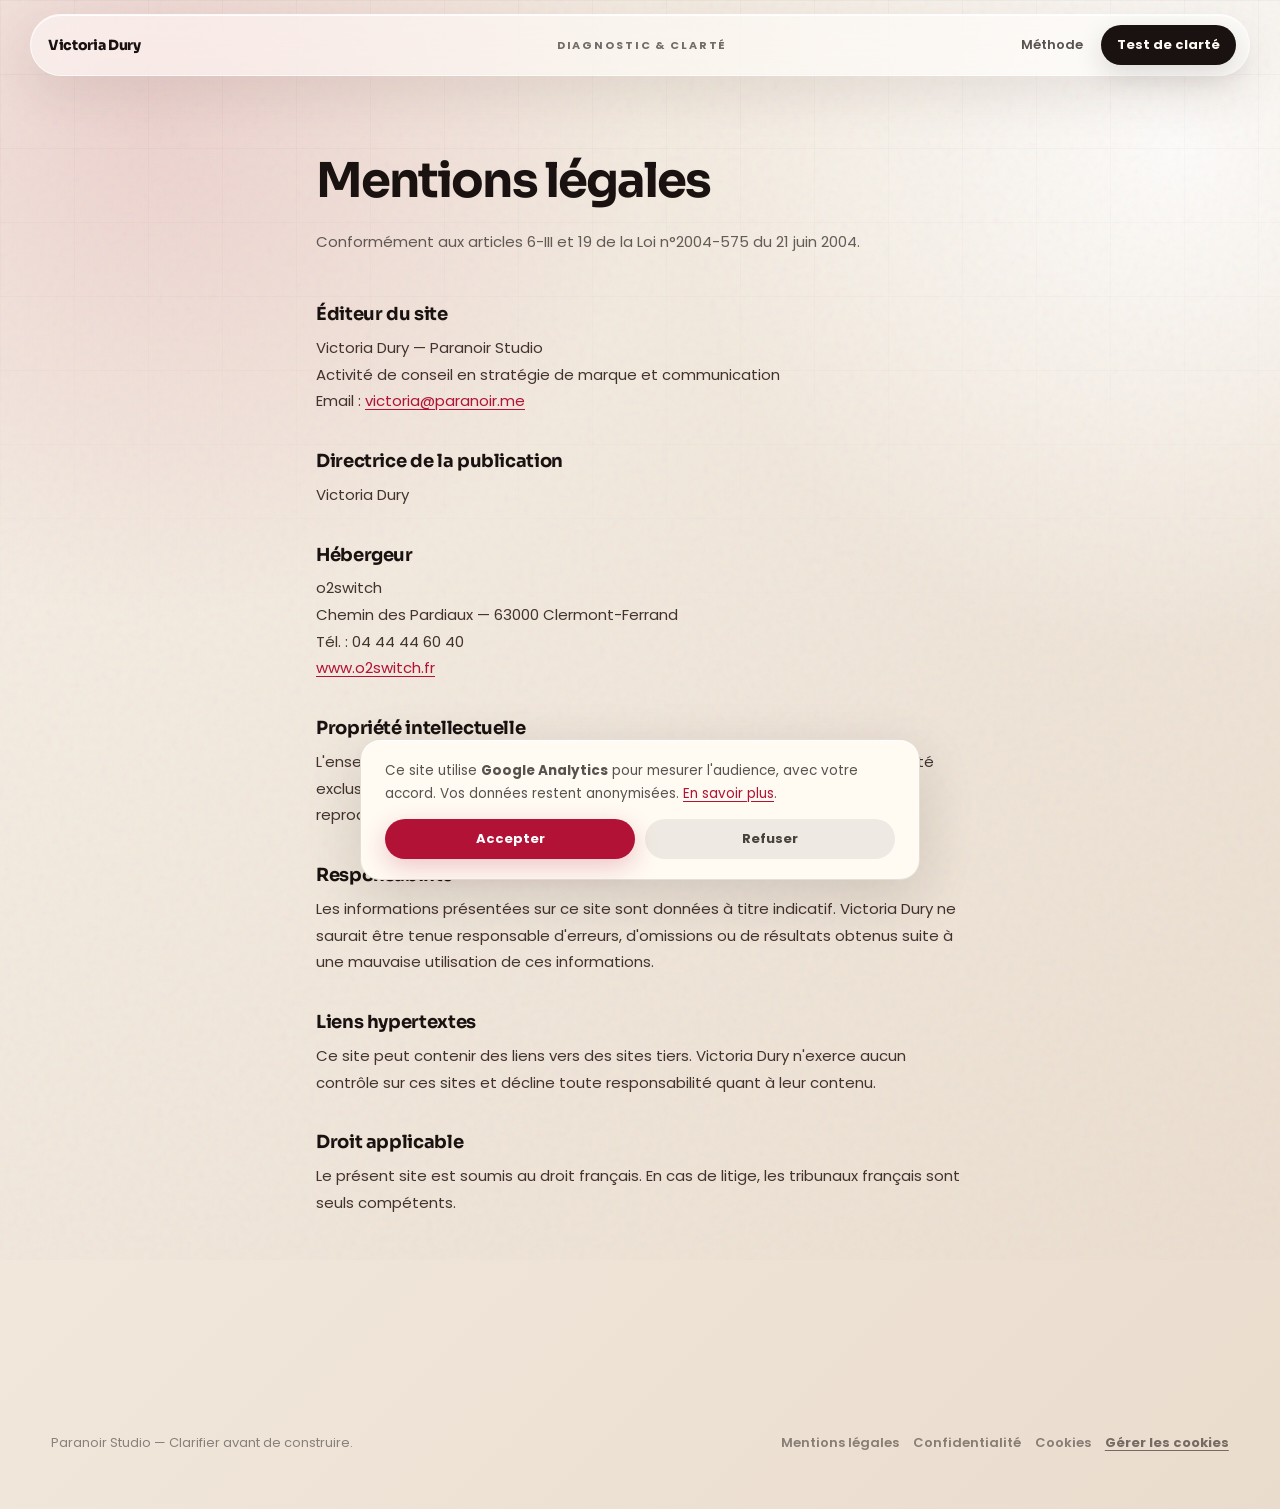
==== commit b642bccc: "fix: footer double bande propre, footer-inner centré, copyright 2026-2027, v16" ====
--- a/mentions-legales.html
+++ b/mentions-legales.html
@@ -13,7 +13,7 @@
 <link rel="apple-touch-icon" href="/assets/images/logo-paranoir-studio-blanc-illu-hd.png"/>
 <link rel="preload" href="/assets/fonts/poppins-400.woff2" as="font" type="font/woff2" crossorigin/>
 <link rel="stylesheet" href="/assets/css/fonts.css"/>
-<link rel="stylesheet" href="/assets/css/site.css?v=10"/>
+<link rel="stylesheet" href="/assets/css/site.css?v=16"/>
 <style>
 .legal-page{max-width:760px;margin:0 auto;padding:clamp(100px,12vw,160px) clamp(20px,6vw,56px) clamp(60px,8vw,120px)}
 .legal-page h1{font-family:var(--title);font-size:clamp(28px,4vw,48px);letter-spacing:-.04em;font-weight:700;margin-bottom:10px}
--- a/assets/css/site.css
+++ b/assets/css/site.css
@@ -649,9 +649,15 @@
       margin-top:26px;
       color:rgba(255,255,255,.82);
       font-family:var(--highlight);
-      font-size:clamp(24px,2.8vw,38px);
-      line-height:1.12;
-      letter-spacing:-.035em;
+      font-size:clamp(20px,2.2vw,30px);
+      line-height:1.15;
+      letter-spacing:-.03em;
+    }
+    .price-note{
+      margin-top:14px;
+      color:rgba(255,255,255,.62);
+      font-size:14.5px;
+      line-height:1.6;
     }
     .price-panel .cta{
       margin-top:28px;
@@ -757,20 +763,61 @@
     }
 
 
-    .site-footer{
+    .site-footer{margin-top:80px}
+    .footer-inner{
       width:min(calc(100% - 2*var(--gutter)),var(--max));
       margin:0 auto;
-      padding:34px 0 56px;
-      display:flex;
-      justify-content:space-between;
-      gap:18px;
-      flex-wrap:wrap;
-      color:rgba(25,18,16,.48);
-      font-size:13px;
-    }
-    .site-footer-links{display:flex;gap:14px;flex-wrap:wrap}
-    .site-footer-links a{font-weight:800;color:rgba(25,18,16,.56)}
+    }
+    .footer-main{
+      border-top:1px solid var(--line);
+      padding:52px 0;
+    }
+    .footer-main .footer-inner{
+      display:grid;
+      grid-template-columns:1fr auto auto;
+      gap:56px;
+      align-items:start;
+    }
+    .footer-logo{
+      display:block;
+      font-family:var(--display);
+      font-size:18px;font-weight:800;
+      color:var(--ink);letter-spacing:-.02em;
+    }
+    .footer-tagline{
+      margin-top:8px;font-size:13px;
+      font-style:italic;font-family:var(--highlight);
+      color:rgba(25,18,16,.38);
+    }
+    .footer-nav,.footer-contact{display:flex;flex-direction:column;gap:10px}
+    .footer-nav a,.footer-contact a{
+      font-size:13px;font-weight:500;
+      color:rgba(25,18,16,.52);transition:color .15s;
+    }
+    .footer-nav a:hover,.footer-contact a:hover{color:var(--carmine)}
+    .footer-legal{
+      border-top:1px solid var(--line);
+      background:rgba(25,18,16,.03);
+      padding:16px 0;
+    }
+    .footer-legal .footer-inner{
+      display:flex;justify-content:space-between;
+      align-items:center;flex-wrap:wrap;gap:12px;
+      font-size:12px;color:rgba(25,18,16,.40);
+    }
+    .site-footer-links{display:flex;gap:14px;flex-wrap:wrap;align-items:center}
+    .site-footer-links a{font-weight:600;color:rgba(25,18,16,.48);transition:color .15s}
     .site-footer-links a:hover{color:var(--carmine)}
+    .footer-cookie-btn{
+      background:none;border:none;cursor:pointer;
+      font-size:12px;font-family:inherit;font-weight:600;
+      color:rgba(25,18,16,.48);padding:0;transition:color .15s;
+    }
+    .footer-cookie-btn:hover{color:var(--carmine)}
+    @media(max-width:720px){
+      .footer-main .footer-inner{grid-template-columns:1fr;gap:28px}
+      .footer-legal .footer-inner{flex-direction:column;align-items:flex-start;gap:10px}
+    }
 
     .reveal{opacity:0;transform:translateY(24px);transition:opacity .7s ease,transform .7s ease;will-change:opacity,transform}
     .visible{opacity:1;transform:translateY(0)}
@@ -1236,26 +1283,16 @@
     .comparison-table td:not(:first-child){
       text-align:center;
     }
-    .check,
-    .dash{
+    .check,.dash,.cross{
       display:inline-grid;
       place-items:center;
-      width:30px;
-      height:30px;
+      width:30px;height:30px;
       border-radius:999px;
-      font-weight:900;
-      font-size:14px;
-    }
-    .check{
-      background:rgba(177,18,53,.10);
-      color:var(--carmine);
-      border:1px solid rgba(177,18,53,.22);
-    }
-    .dash{
-      background:rgba(25,18,16,.06);
-      color:rgba(25,18,16,.32);
-      border:1px solid rgba(25,18,16,.08);
-    }
+      font-weight:900;font-size:14px;
+    }
+    .check{background:rgba(30,140,60,.11);color:#1a8a2a;border:1px solid rgba(30,140,60,.22)}
+    .cross{background:rgba(177,18,53,.08);color:var(--carmine);border:1px solid rgba(177,18,53,.16)}
+    .dash{background:rgba(25,18,16,.06);color:rgba(25,18,16,.28);border:1px solid rgba(25,18,16,.08)}
     .cell-note{
       display:block;
       margin-top:8px;
@@ -1273,43 +1310,56 @@
       padding:10px 20px;
       border-bottom:1px solid rgba(25,18,16,.10);
     }
+    .comparison-table tr.group-highlight td{
+      background:rgba(177,18,53,.07);
+      color:var(--carmine);
+      border-bottom:1px solid rgba(177,18,53,.14);
+    }
     .comparison-cta{
-      display:flex;
-      justify-content:space-between;
+      display:grid;
+      grid-template-columns:1fr auto auto;
+      gap:20px;
       align-items:center;
-      gap:18px;
       margin-top:24px;
-      padding:22px 24px;
+      padding:22px 28px;
       border-radius:28px;
       background:var(--ink);
       color:var(--cream);
       box-shadow:0 24px 70px rgba(25,18,16,.14);
     }
     .comparison-cta p{
-      max-width:720px;
       color:rgba(255,250,242,.72);
       line-height:1.65;
       font-size:14.5px;
       margin:0;
     }
-    .comparison-cta strong{
-      color:white;
-    }
-    .comparison-cta .cta{
-      background:white;
-      color:var(--carmine);
-      box-shadow:none;
-      white-space:nowrap;
-    }
+    .comparison-cta strong{color:white}
+    .comparison-cta .cta{background:white;color:var(--carmine);box-shadow:none;white-space:nowrap}
+    .cta-col-primary{flex-shrink:0}
+    .cta-col-secondary{
+      display:flex;flex-direction:column;gap:10px;
+      min-width:220px;
+    }
+    .cta-col-secondary .cta-secondary{
+      display:block;white-space:nowrap;text-align:center;
+      padding:13px 18px;
+      border-radius:999px;
+      border:1.5px solid rgba(25,18,16,.18);
+      color:var(--ink);
+      font-size:14px;font-weight:600;
+      background:rgba(255,250,242,.92);
+      transition:border-color .15s,background .15s;
+    }
+    .cta-col-secondary .cta-secondary:hover{border-color:var(--carmine);color:var(--carmine);background:white}
     @media(max-width:1040px){
       .comparison-head{grid-template-columns:1fr}
       .comparison-head .lede{margin-top:0}
+      .comparison-cta{grid-template-columns:1fr}
     }
     @media(max-width:720px){
       .offer-comparison{padding-inline:20px}
       .comparison-table-wrap{border-radius:26px}
-      .comparison-cta{align-items:flex-start;flex-direction:column}
-      .comparison-cta .cta{width:100%;white-space:normal}
+      .cta-col-secondary{min-width:0;width:100%}
     }
 
 
@@ -1877,16 +1927,23 @@
     .site-preview-btn:hover .site-preview-scroll img{animation-play-state:paused}
 
     /* ── Lightbox ───────────────────────────────────────────────── */
-    .site-lightbox{
-      border:none;padding:24px;
-      background:transparent;
-      max-width:100vw;max-height:100vh;
-      width:100vw;height:100vh;
-      display:flex;align-items:center;justify-content:center;
-      animation:lb-in .2s ease;
-    }
+    .site-lightbox{border:none;padding:24px;background:transparent;max-width:100vw;max-height:100vh;width:100vw;height:100vh}
+    .site-lightbox[open]{display:flex;align-items:center;justify-content:center;animation:lb-in .2s ease}
     .site-lightbox::backdrop{background:rgba(10,6,4,.88)}
     @keyframes lb-in{from{opacity:0}to{opacity:1}}
+
+    /* ── Strike biais ───────────────────────────────────────────────── */
+    .strike-biais{position:relative;display:inline-block;color:var(--carmine)}
+    .strike-biais::after{
+      content:'';position:absolute;
+      left:-3%;right:-3%;top:48%;
+      height:6px;
+      background:url("data:image/svg+xml,%3Csvg xmlns='http://www.w3.org/2000/svg' viewBox='0 0 100 8' preserveAspectRatio='none'%3E%3Cpath d='M2,6 C15,2 30,7 48,3 S70,6 98,2' stroke='%23b11235' stroke-width='2.8' fill='none' stroke-linecap='round'/%3E%3C/svg%3E") center/100% 100% no-repeat;
+      transform:rotate(-3deg);
+    }
+
+    /* ── Quiz subtitle ──────────────────────────────────────────────── */
+    .quiz-subtitle{font-size:1rem;font-weight:400;margin-bottom:.25rem}
     .lightbox-close{
       position:fixed;top:20px;right:24px;
       background:rgba(255,255,255,.12);border:1px solid rgba(255,255,255,.22);
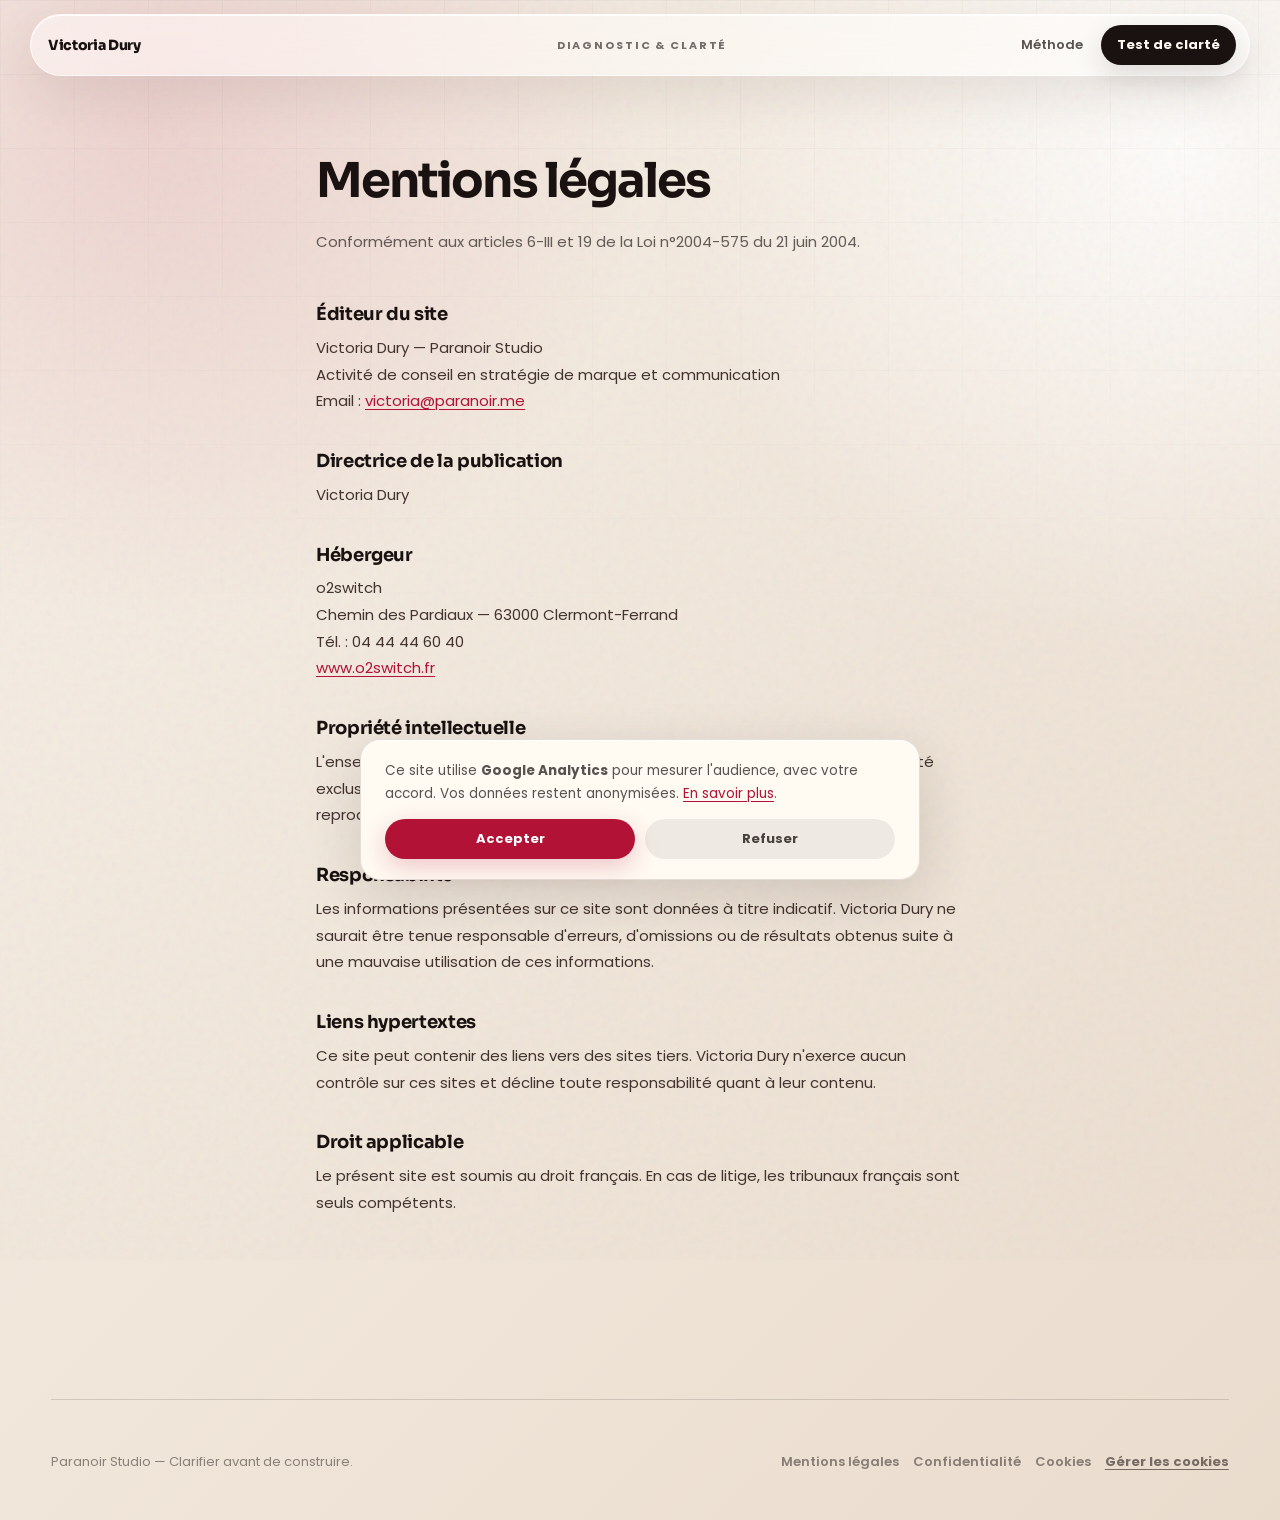
==== commit 1a8c7181: "fix: footer layout colonnes, double barre, tagline du flou à l'évidence, v15" ====
--- a/mentions-legales.html
+++ b/mentions-legales.html
@@ -13,7 +13,7 @@
 <link rel="apple-touch-icon" href="/assets/images/logo-paranoir-studio-blanc-illu-hd.png"/>
 <link rel="preload" href="/assets/fonts/poppins-400.woff2" as="font" type="font/woff2" crossorigin/>
 <link rel="stylesheet" href="/assets/css/fonts.css"/>
-<link rel="stylesheet" href="/assets/css/site.css?v=16"/>
+<link rel="stylesheet" href="/assets/css/site.css?v=15"/>
 <style>
 .legal-page{max-width:760px;margin:0 auto;padding:clamp(100px,12vw,160px) clamp(20px,6vw,56px) clamp(60px,8vw,120px)}
 .legal-page h1{font-family:var(--title);font-size:clamp(28px,4vw,48px);letter-spacing:-.04em;font-weight:700;margin-bottom:10px}
--- a/assets/css/site.css
+++ b/assets/css/site.css
@@ -763,26 +763,26 @@
     }
 
 
-    .site-footer{margin-top:80px}
-    .footer-inner{
+    .site-footer{
+      border-top:1px solid var(--line);
+      margin-top:80px;
       width:min(calc(100% - 2*var(--gutter)),var(--max));
-      margin:0 auto;
-    }
-    .footer-main{
-      border-top:1px solid var(--line);
-      padding:52px 0;
-    }
-    .footer-main .footer-inner{
+      margin-left:auto;margin-right:auto;
+      padding:52px 0 48px;
+    }
+    .footer-top{
       display:grid;
       grid-template-columns:1fr auto auto;
       gap:56px;
       align-items:start;
+      padding-bottom:36px;
     }
     .footer-logo{
       display:block;
       font-family:var(--display);
       font-size:18px;font-weight:800;
-      color:var(--ink);letter-spacing:-.02em;
+      color:var(--ink);
+      letter-spacing:-.02em;
     }
     .footer-tagline{
       margin-top:8px;font-size:13px;
@@ -792,31 +792,31 @@
     .footer-nav,.footer-contact{display:flex;flex-direction:column;gap:10px}
     .footer-nav a,.footer-contact a{
       font-size:13px;font-weight:500;
-      color:rgba(25,18,16,.52);transition:color .15s;
+      color:rgba(25,18,16,.52);
+      transition:color .15s;
     }
     .footer-nav a:hover,.footer-contact a:hover{color:var(--carmine)}
-    .footer-legal{
+    .footer-bottom{
+      padding-top:20px;
       border-top:1px solid var(--line);
-      background:rgba(25,18,16,.03);
-      padding:16px 0;
-    }
-    .footer-legal .footer-inner{
       display:flex;justify-content:space-between;
-      align-items:center;flex-wrap:wrap;gap:12px;
-      font-size:12px;color:rgba(25,18,16,.40);
+      flex-wrap:wrap;gap:12px;
+      font-size:12px;
+      color:rgba(25,18,16,.36);
     }
     .site-footer-links{display:flex;gap:14px;flex-wrap:wrap;align-items:center}
     .site-footer-links a{font-weight:600;color:rgba(25,18,16,.48);transition:color .15s}
     .site-footer-links a:hover{color:var(--carmine)}
     .footer-cookie-btn{
       background:none;border:none;cursor:pointer;
-      font-size:12px;font-family:inherit;font-weight:600;
-      color:rgba(25,18,16,.48);padding:0;transition:color .15s;
+      font-size:12px;font-family:inherit;
+      color:rgba(25,18,16,.48);padding:0;font-weight:600;
+      transition:color .15s;
     }
     .footer-cookie-btn:hover{color:var(--carmine)}
     @media(max-width:720px){
-      .footer-main .footer-inner{grid-template-columns:1fr;gap:28px}
-      .footer-legal .footer-inner{flex-direction:column;align-items:flex-start;gap:10px}
+      .footer-top{grid-template-columns:1fr;gap:28px;padding-bottom:28px}
+      .footer-bottom{flex-direction:column;gap:16px}
     }
 
     .reveal{opacity:0;transform:translateY(24px);transition:opacity .7s ease,transform .7s ease;will-change:opacity,transform}
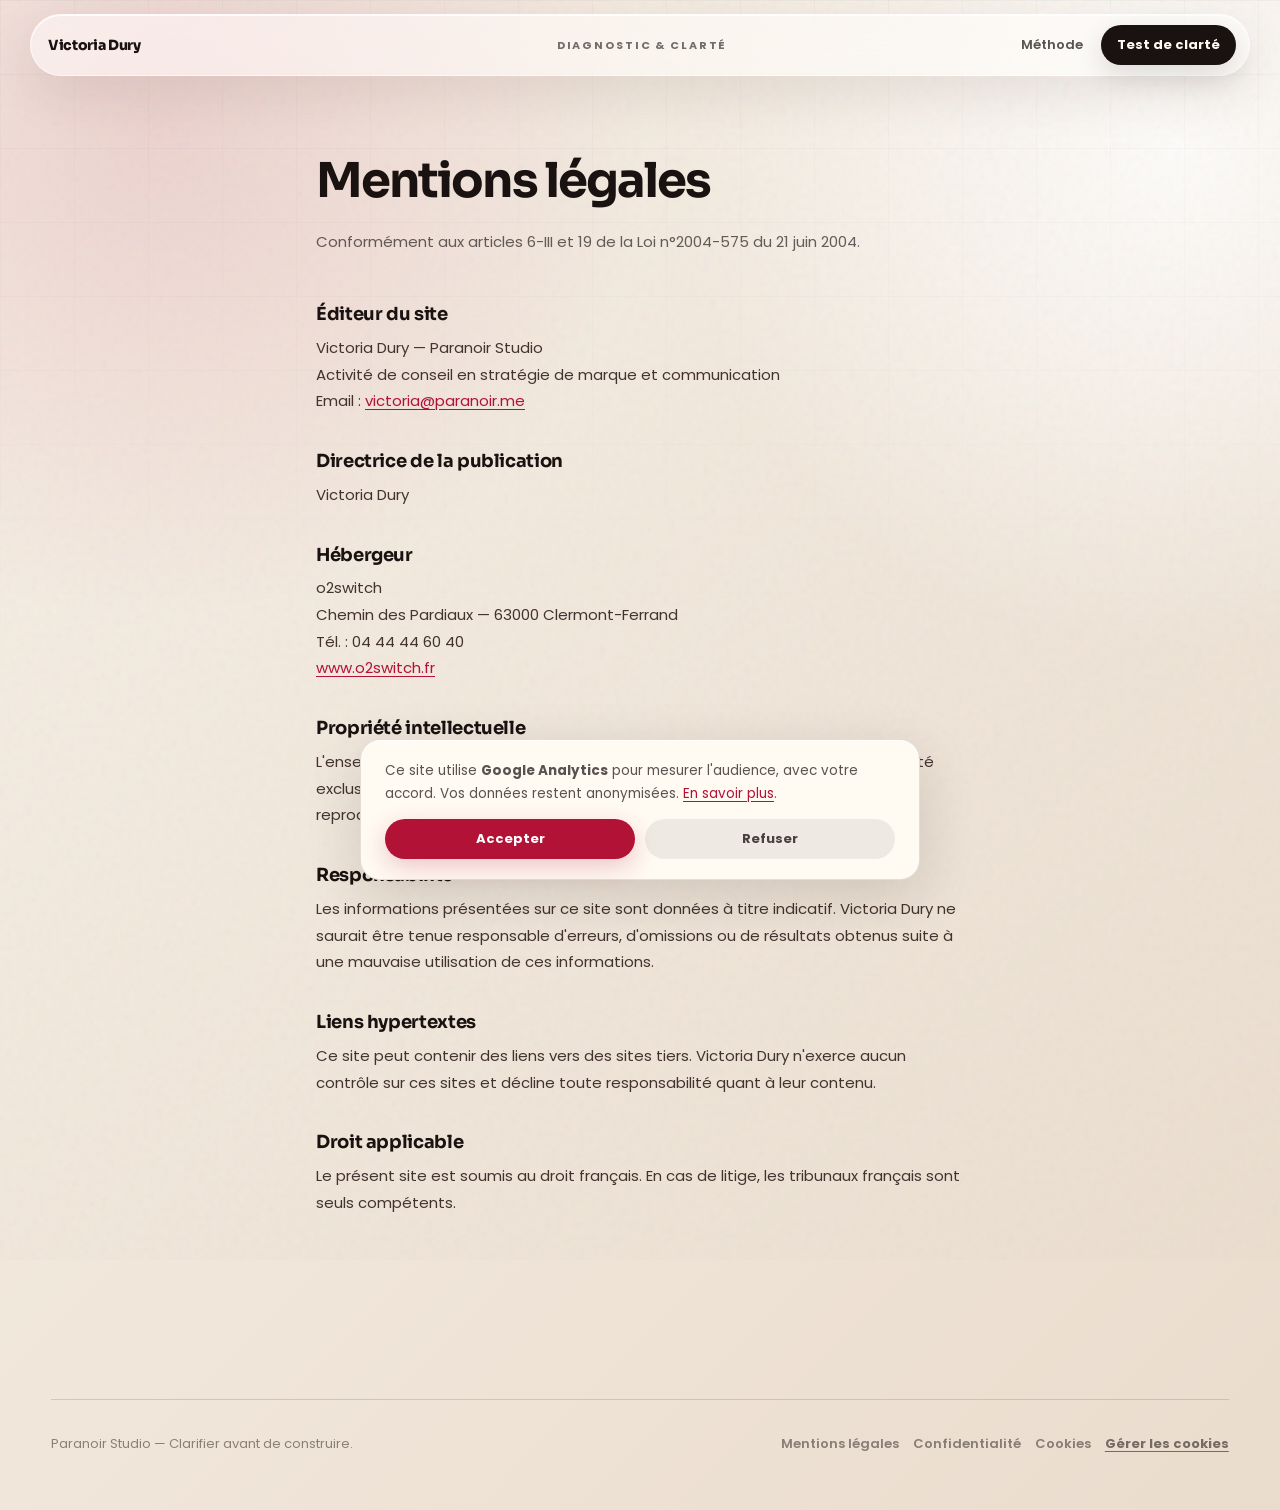
==== commit 47cab0ed: "fix: boutons CTA design system, footer fond clair, v14" ====
--- a/mentions-legales.html
+++ b/mentions-legales.html
@@ -13,7 +13,7 @@
 <link rel="apple-touch-icon" href="/assets/images/logo-paranoir-studio-blanc-illu-hd.png"/>
 <link rel="preload" href="/assets/fonts/poppins-400.woff2" as="font" type="font/woff2" crossorigin/>
 <link rel="stylesheet" href="/assets/css/fonts.css"/>
-<link rel="stylesheet" href="/assets/css/site.css?v=15"/>
+<link rel="stylesheet" href="/assets/css/site.css?v=14"/>
 <style>
 .legal-page{max-width:760px;margin:0 auto;padding:clamp(100px,12vw,160px) clamp(20px,6vw,56px) clamp(60px,8vw,120px)}
 .legal-page h1{font-family:var(--title);font-size:clamp(28px,4vw,48px);letter-spacing:-.04em;font-weight:700;margin-bottom:10px}
--- a/assets/css/site.css
+++ b/assets/css/site.css
@@ -766,16 +766,15 @@
     .site-footer{
       border-top:1px solid var(--line);
       margin-top:80px;
+    }
+    .footer-top{
       width:min(calc(100% - 2*var(--gutter)),var(--max));
-      margin-left:auto;margin-right:auto;
-      padding:52px 0 48px;
-    }
-    .footer-top{
+      margin:0 auto;
+      padding:52px 0 40px;
       display:grid;
       grid-template-columns:1fr auto auto;
       gap:56px;
       align-items:start;
-      padding-bottom:36px;
     }
     .footer-logo{
       display:block;
@@ -789,7 +788,9 @@
       font-style:italic;font-family:var(--highlight);
       color:rgba(25,18,16,.38);
     }
-    .footer-nav,.footer-contact{display:flex;flex-direction:column;gap:10px}
+    .footer-nav,.footer-contact{
+      display:flex;flex-direction:column;gap:10px;
+    }
     .footer-nav a,.footer-contact a{
       font-size:13px;font-weight:500;
       color:rgba(25,18,16,.52);
@@ -797,14 +798,16 @@
     }
     .footer-nav a:hover,.footer-contact a:hover{color:var(--carmine)}
     .footer-bottom{
-      padding-top:20px;
+      width:min(calc(100% - 2*var(--gutter)),var(--max));
+      margin:0 auto;
+      padding:18px 0 40px;
       border-top:1px solid var(--line);
       display:flex;justify-content:space-between;
       flex-wrap:wrap;gap:12px;
       font-size:12px;
       color:rgba(25,18,16,.36);
     }
-    .site-footer-links{display:flex;gap:14px;flex-wrap:wrap;align-items:center}
+    .site-footer-links{display:flex;gap:14px;flex-wrap:wrap}
     .site-footer-links a{font-weight:600;color:rgba(25,18,16,.48);transition:color .15s}
     .site-footer-links a:hover{color:var(--carmine)}
     .footer-cookie-btn{
@@ -815,7 +818,7 @@
     }
     .footer-cookie-btn:hover{color:var(--carmine)}
     @media(max-width:720px){
-      .footer-top{grid-template-columns:1fr;gap:28px;padding-bottom:28px}
+      .footer-top{grid-template-columns:1fr;gap:28px;padding:36px 0 28px}
       .footer-bottom{flex-direction:column;gap:16px}
     }
 
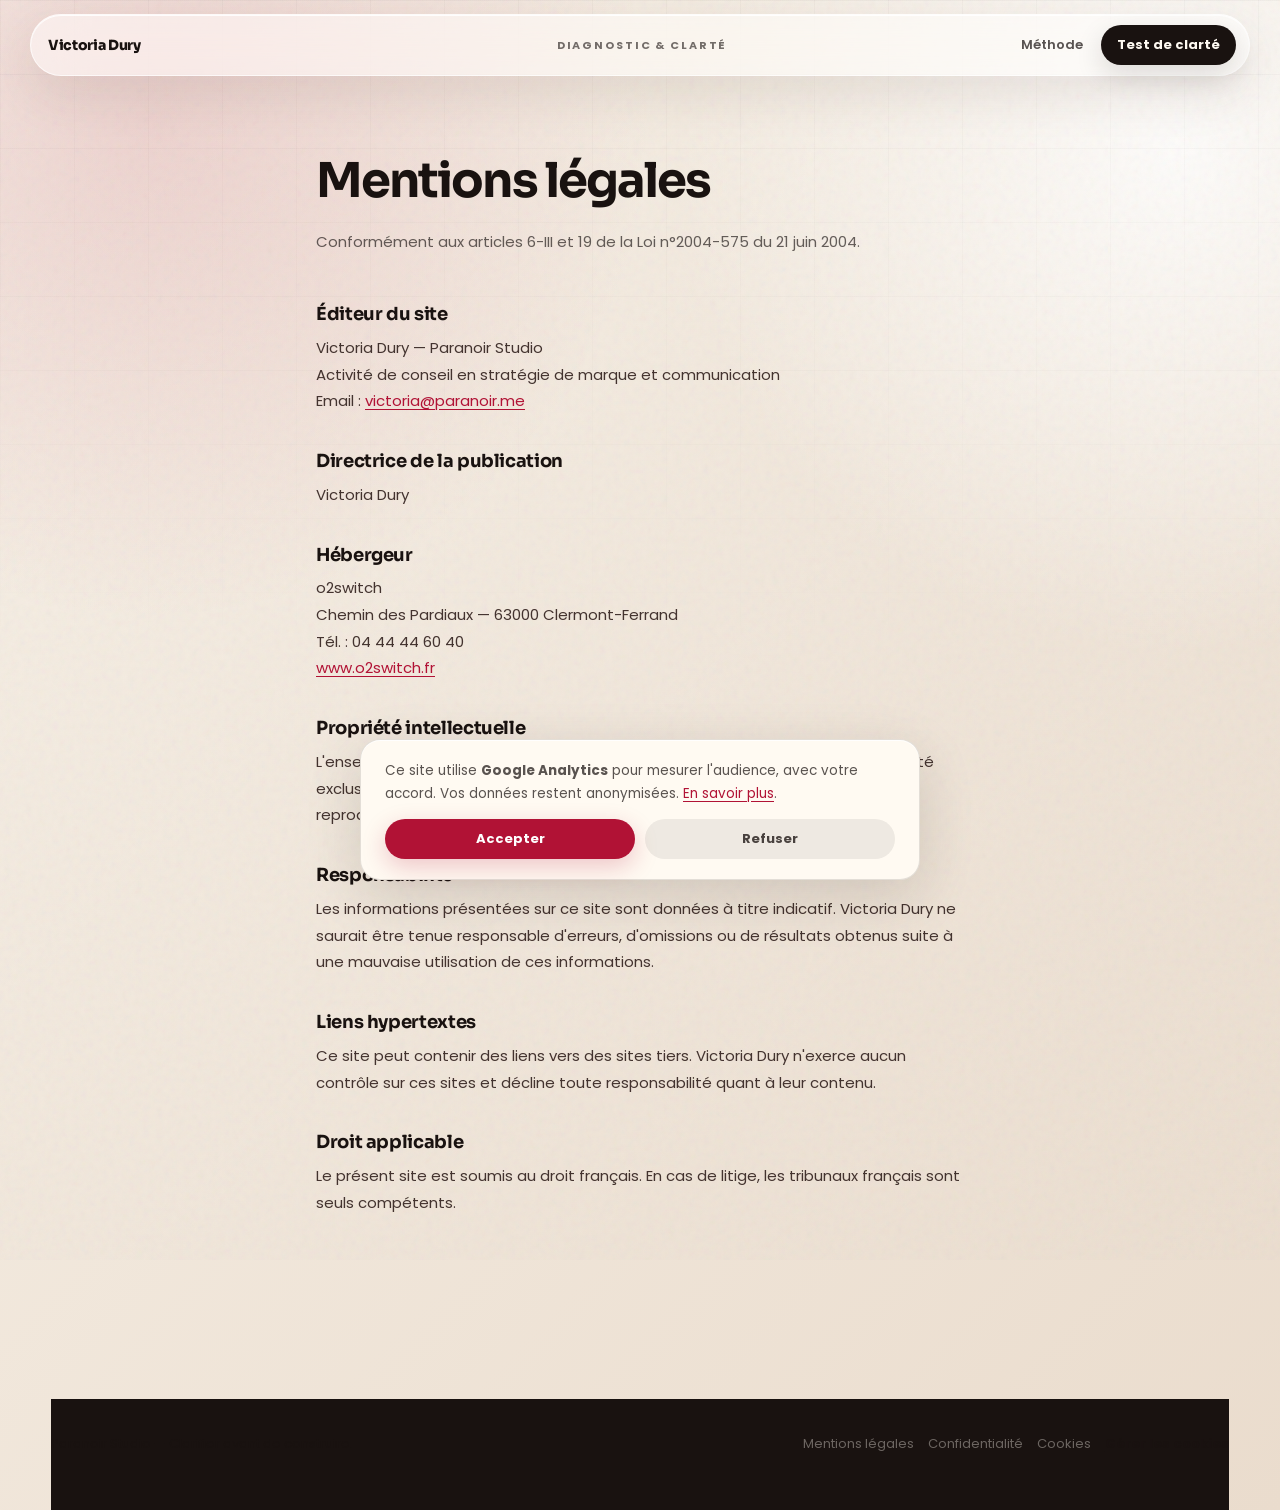
==== commit 03694aa1: "fix: price-note, tableau ✓✗—, comparatif CTA 3 cols, footer chiadé, Bruno avis, v13" ====
--- a/mentions-legales.html
+++ b/mentions-legales.html
@@ -13,7 +13,7 @@
 <link rel="apple-touch-icon" href="/assets/images/logo-paranoir-studio-blanc-illu-hd.png"/>
 <link rel="preload" href="/assets/fonts/poppins-400.woff2" as="font" type="font/woff2" crossorigin/>
 <link rel="stylesheet" href="/assets/css/fonts.css"/>
-<link rel="stylesheet" href="/assets/css/site.css?v=14"/>
+<link rel="stylesheet" href="/assets/css/site.css?v=13"/>
 <style>
 .legal-page{max-width:760px;margin:0 auto;padding:clamp(100px,12vw,160px) clamp(20px,6vw,56px) clamp(60px,8vw,120px)}
 .legal-page h1{font-family:var(--title);font-size:clamp(28px,4vw,48px);letter-spacing:-.04em;font-weight:700;margin-bottom:10px}
--- a/assets/css/site.css
+++ b/assets/css/site.css
@@ -764,7 +764,8 @@
 
 
     .site-footer{
-      border-top:1px solid var(--line);
+      background:var(--ink);
+      border-top:1px solid rgba(25,18,16,.10);
       margin-top:80px;
     }
     .footer-top{
@@ -780,40 +781,40 @@
       display:block;
       font-family:var(--display);
       font-size:18px;font-weight:800;
-      color:var(--ink);
+      color:rgba(255,250,242,.92);
       letter-spacing:-.02em;
     }
     .footer-tagline{
       margin-top:8px;font-size:13px;
       font-style:italic;font-family:var(--highlight);
-      color:rgba(25,18,16,.38);
+      color:rgba(255,250,242,.38);
     }
     .footer-nav,.footer-contact{
       display:flex;flex-direction:column;gap:10px;
     }
     .footer-nav a,.footer-contact a{
       font-size:13px;font-weight:500;
-      color:rgba(25,18,16,.52);
+      color:rgba(255,250,242,.48);
       transition:color .15s;
     }
-    .footer-nav a:hover,.footer-contact a:hover{color:var(--carmine)}
+    .footer-nav a:hover,.footer-contact a:hover{color:rgba(255,250,242,.88)}
     .footer-bottom{
       width:min(calc(100% - 2*var(--gutter)),var(--max));
       margin:0 auto;
       padding:18px 0 40px;
-      border-top:1px solid var(--line);
+      border-top:1px solid rgba(255,250,242,.08);
       display:flex;justify-content:space-between;
       flex-wrap:wrap;gap:12px;
       font-size:12px;
-      color:rgba(25,18,16,.36);
+      color:rgba(255,250,242,.28);
     }
     .site-footer-links{display:flex;gap:14px;flex-wrap:wrap}
-    .site-footer-links a{font-weight:600;color:rgba(25,18,16,.48);transition:color .15s}
+    .site-footer-links a{color:rgba(255,250,242,.36);transition:color .15s}
     .site-footer-links a:hover{color:var(--carmine)}
     .footer-cookie-btn{
       background:none;border:none;cursor:pointer;
       font-size:12px;font-family:inherit;
-      color:rgba(25,18,16,.48);padding:0;font-weight:600;
+      color:rgba(255,250,242,.36);padding:0;
       transition:color .15s;
     }
     .footer-cookie-btn:hover{color:var(--carmine)}
@@ -1341,19 +1342,19 @@
     .cta-col-primary{flex-shrink:0}
     .cta-col-secondary{
       display:flex;flex-direction:column;gap:10px;
-      min-width:220px;
+      min-width:240px;
     }
     .cta-col-secondary .cta-secondary{
-      display:block;white-space:nowrap;text-align:center;
-      padding:13px 18px;
-      border-radius:999px;
-      border:1.5px solid rgba(25,18,16,.18);
-      color:var(--ink);
-      font-size:14px;font-weight:600;
-      background:rgba(255,250,242,.92);
-      transition:border-color .15s,background .15s;
-    }
-    .cta-col-secondary .cta-secondary:hover{border-color:var(--carmine);color:var(--carmine);background:white}
+      display:block;white-space:nowrap;
+      padding:10px 16px;
+      border-radius:10px;
+      border:1px solid rgba(255,250,242,.18);
+      color:rgba(255,250,242,.78);
+      font-size:13.5px;font-weight:600;
+      transition:background .15s,color .15s;
+      text-align:center;
+    }
+    .cta-col-secondary .cta-secondary:hover{background:rgba(255,250,242,.08);color:white}
     @media(max-width:1040px){
       .comparison-head{grid-template-columns:1fr}
       .comparison-head .lede{margin-top:0}
